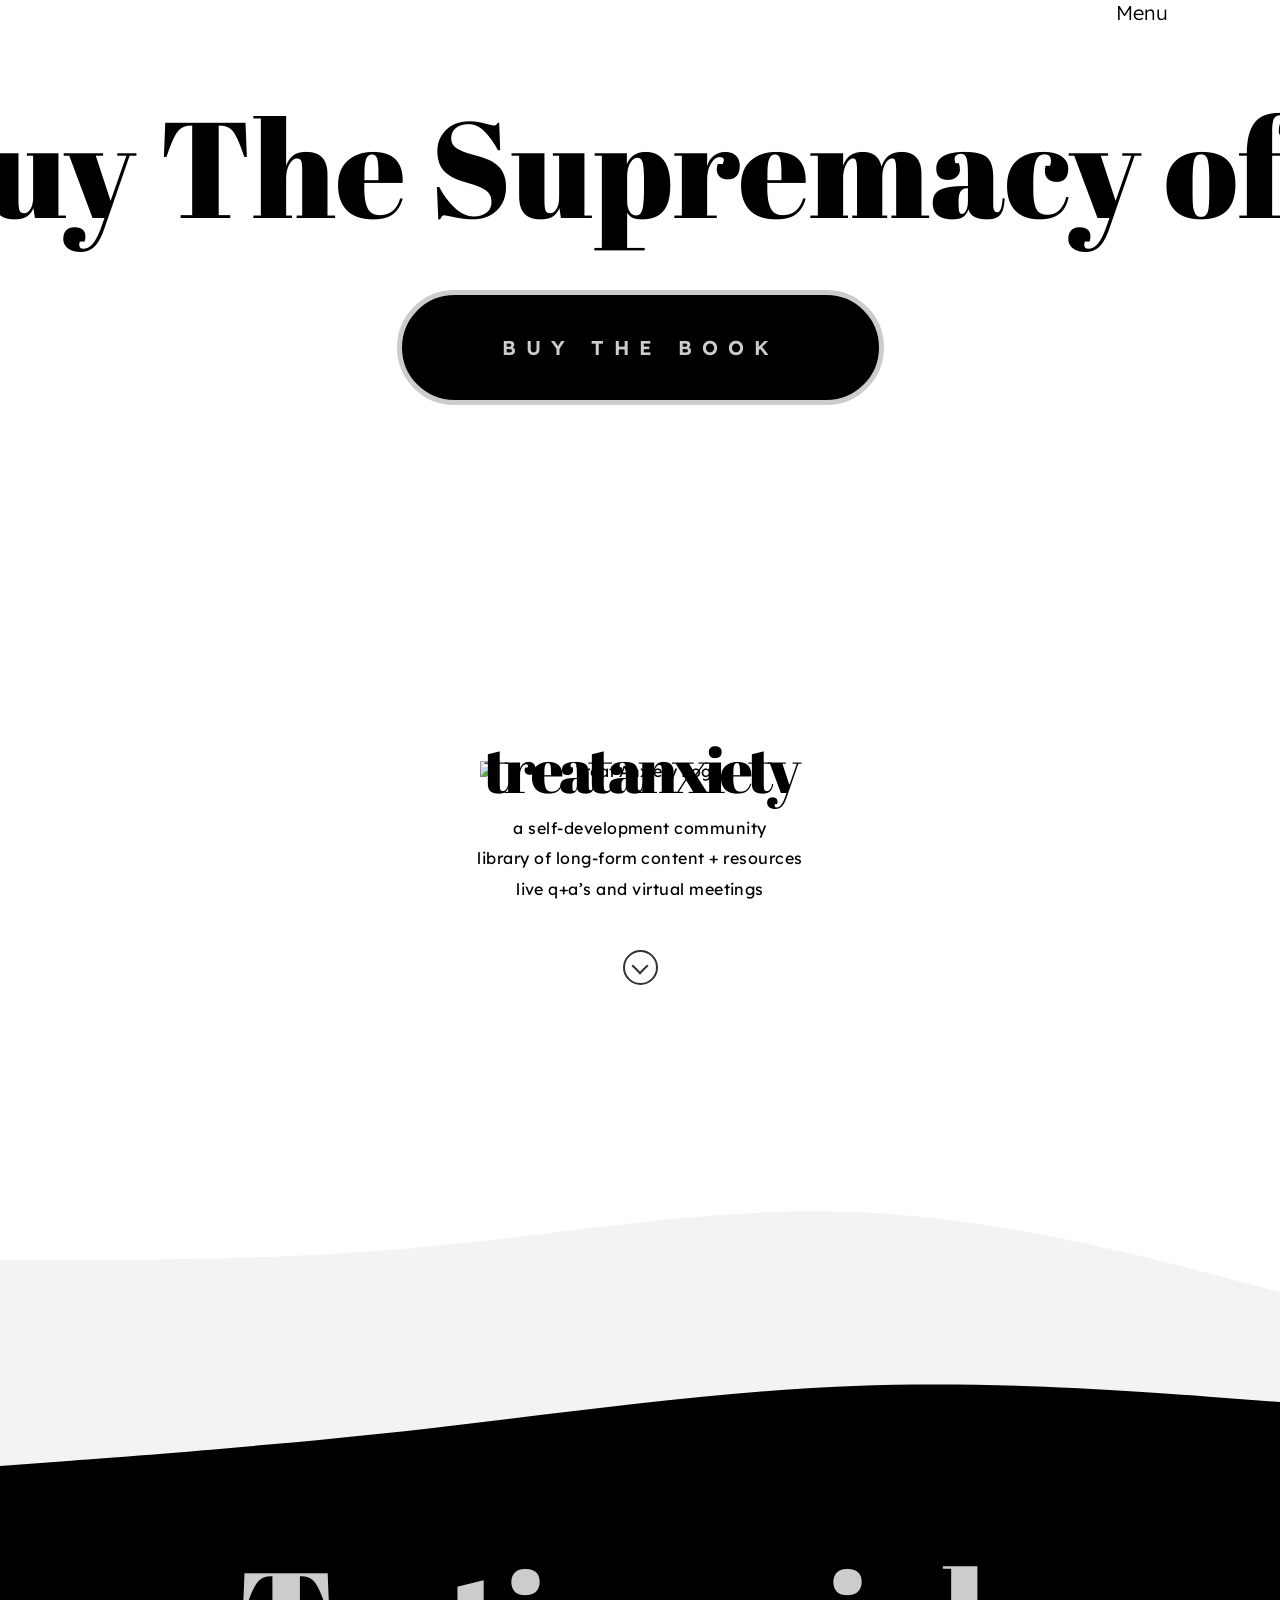
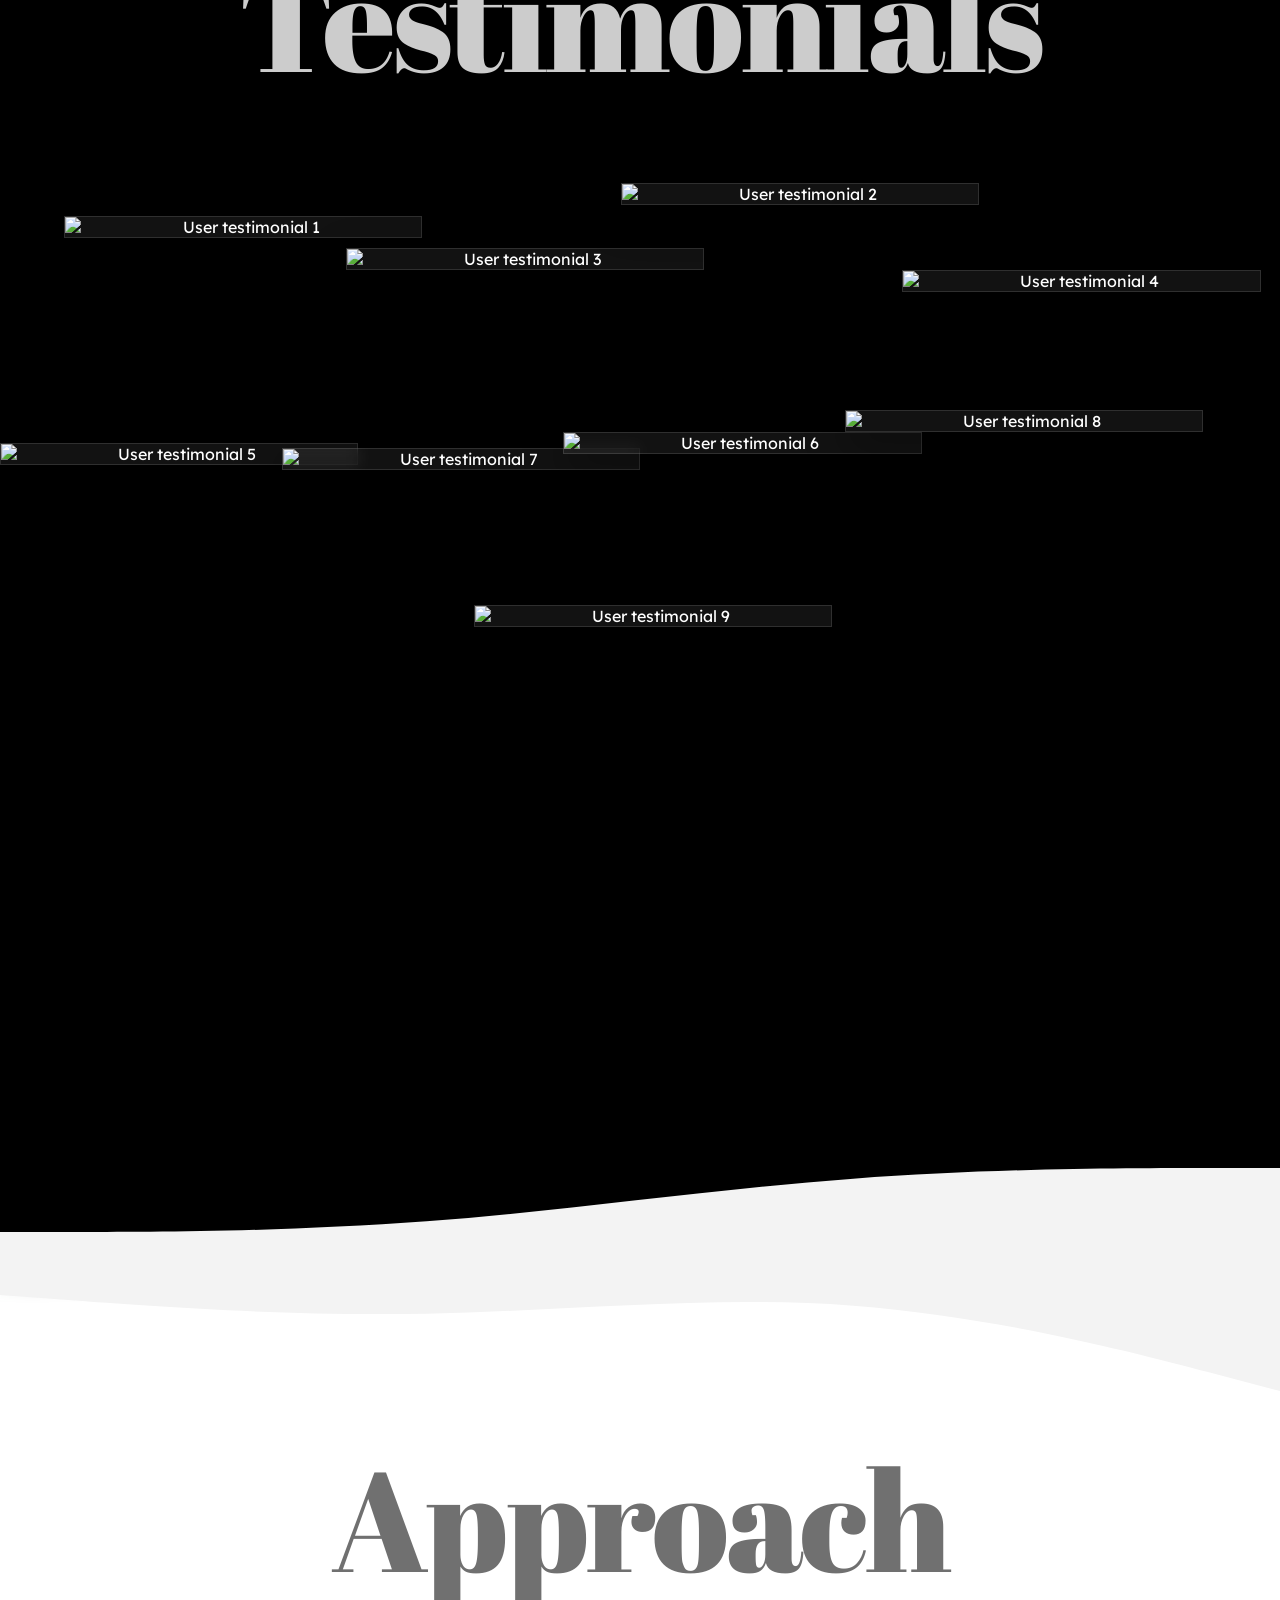
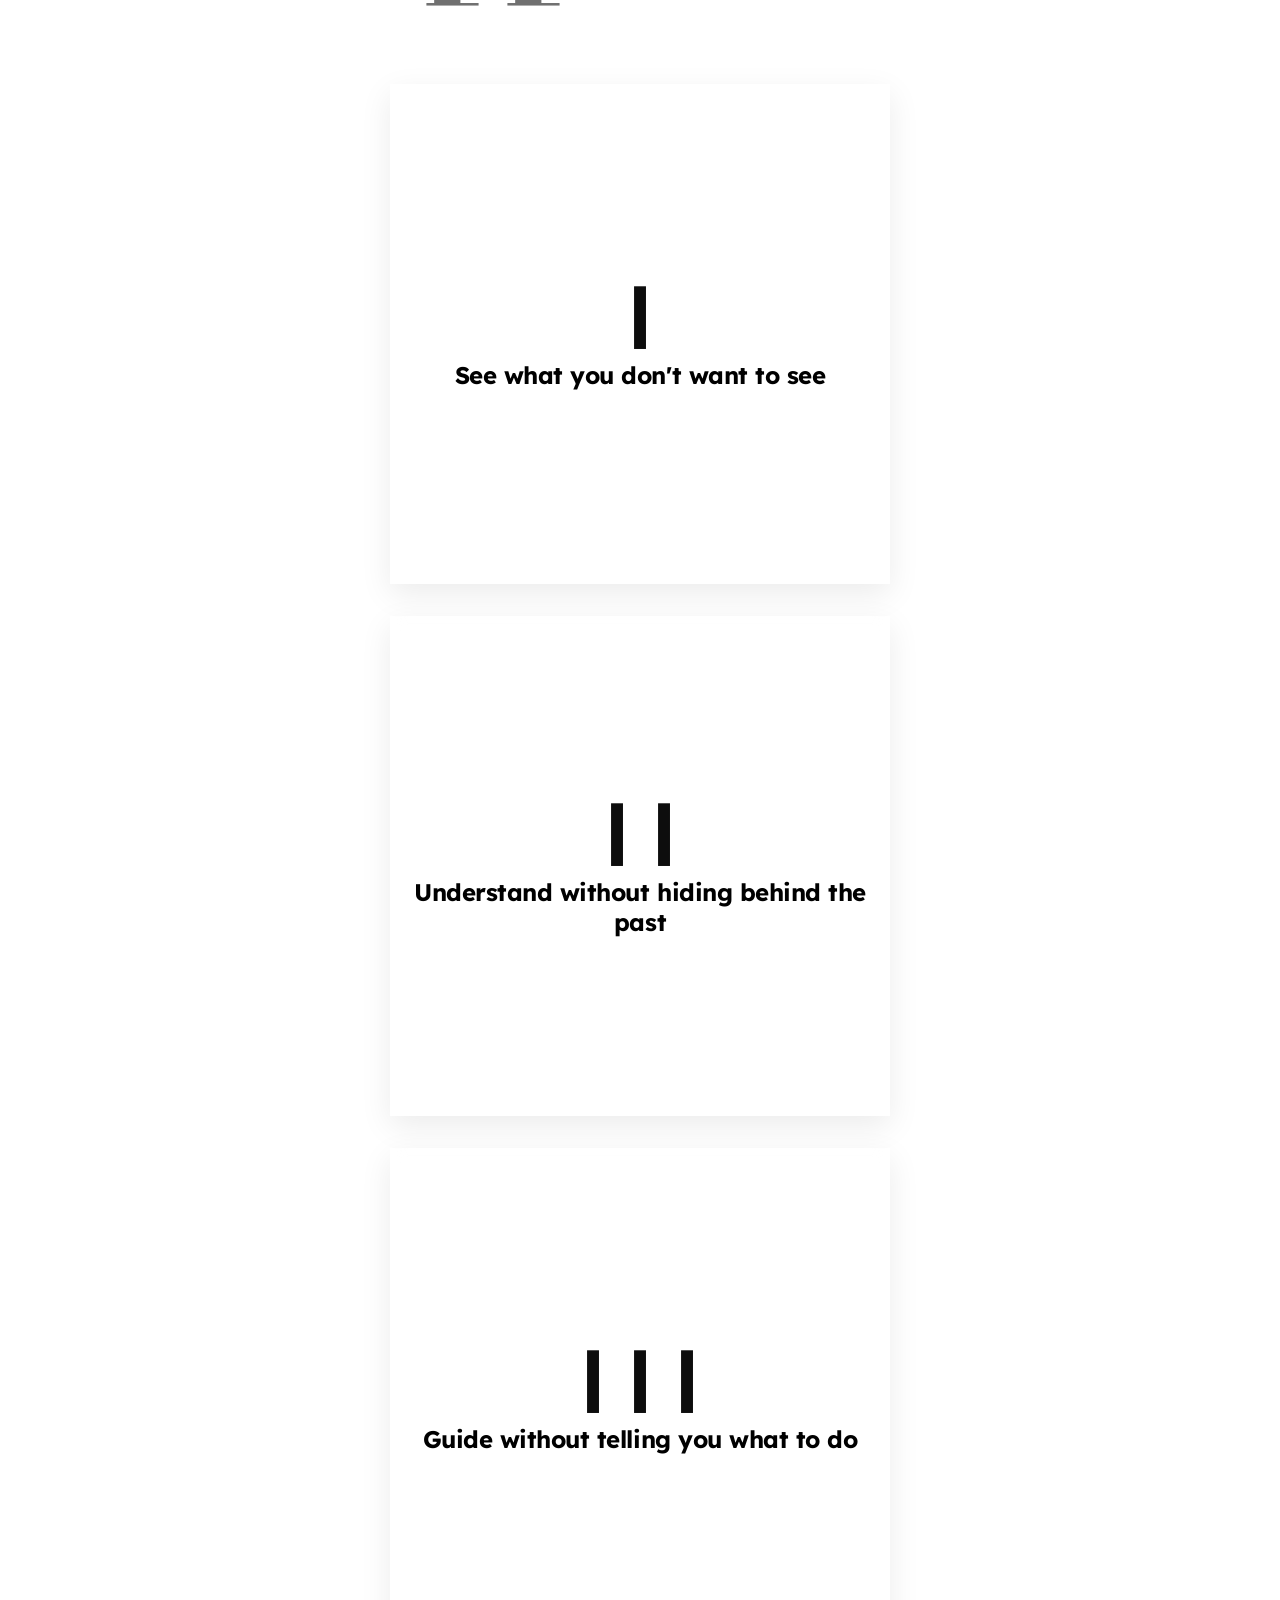
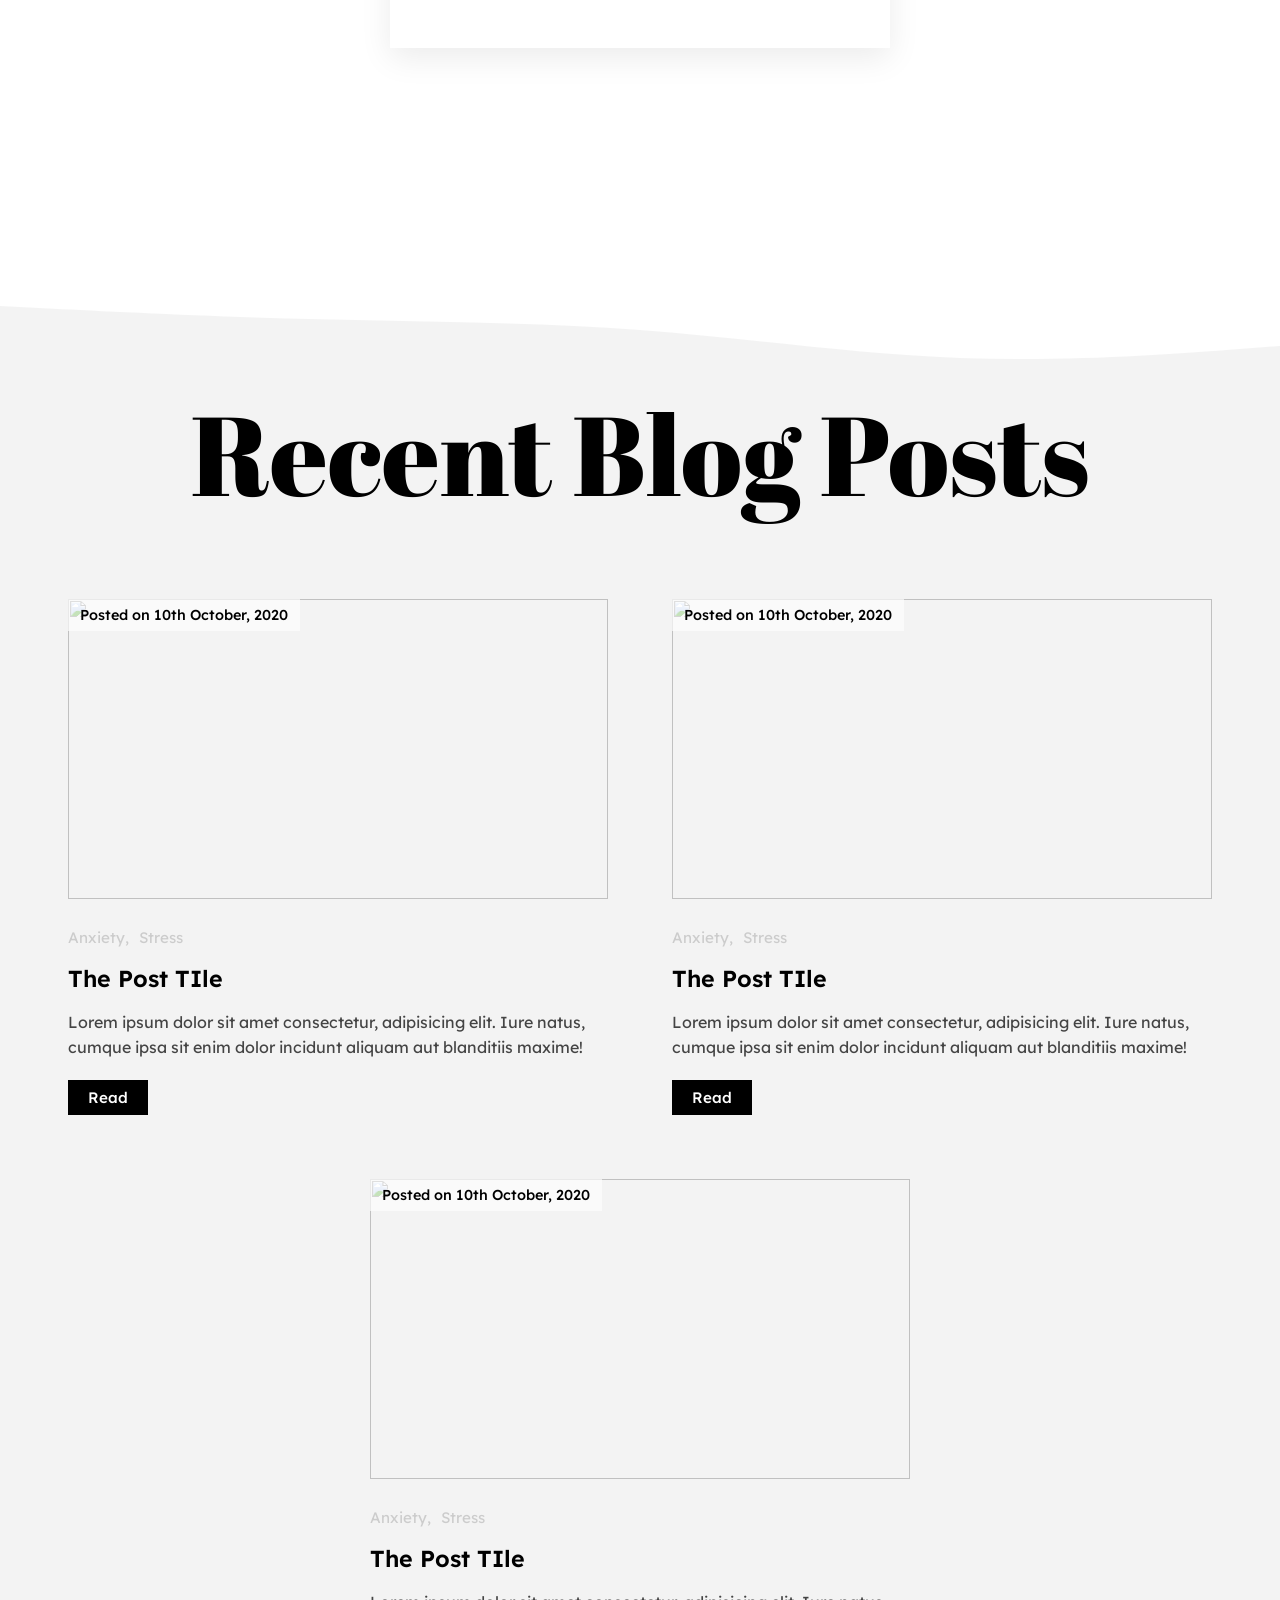
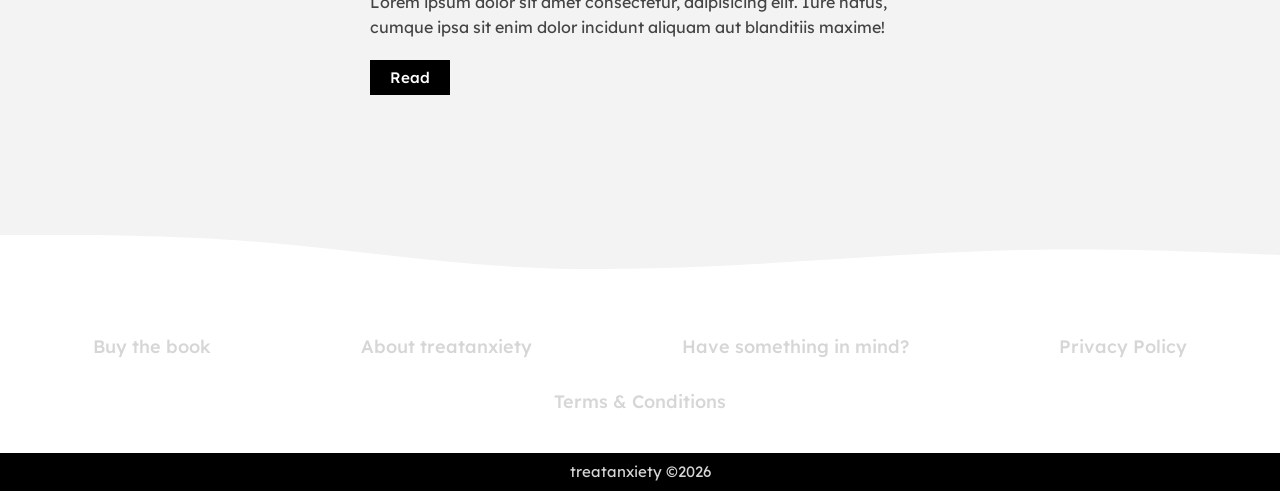
==== index.html @ 7ce5cda8 "Add files via upload" ====
<!DOCTYPE html>
<html lang="en">

<head>
    <meta charset="UTF-8" />
    <meta name="viewport" content="width=device-width, initial-scale=1.0" />
    <title>treatanxiety</title>
    <link rel="preconnect" href="https://fonts.googleapis.com">
    <link rel="preconnect" href="https://fonts.gstatic.com" crossorigin>

    <link
        href="https://fonts.googleapis.com/css2?family=Abril+Fatface&family=Lexend+Deca:wght@100..900&family=Lobster&family=Quicksand:wght@300..700&display=swap"
        rel="stylesheet">
    <link rel="stylesheet" href="style.css">
</head>

<body>
    <!-- Navigation-bar -->
    <div class="top-nav">
        <div class="wrapper">
            <div class="logo-icon">
                <a href="/">
                    <img src="/images/logo/logo-tra.png" alt="">
                </a>
            </div>

            <div class="right-icons">
                <div class="menu-dropdown-wrapper">
                    <a href="#" class="menu-trigger">Menu</a>
                    <div class="dropdown-menu">
                        <ul>
                            <li>
                                <a href="/book.html">Buy the book</a>
                            </li>
                            <li>
                                <a href="#">Read the blogs</a>
                            </li>
                            <li>
                                <a href="/about.html">About treatanxiety</a>
                            </li>
                            <li>
                                <a href="/contact.html">Have something in mind?</a>
                            </li>
                        </ul>
                    </div>
                </div>


                <div class="instagram-icon">
                    <img src="/images/icons/instagram.png" alt="">
                </div>
            </div>

            <div class="mobile-menu-icon">
                <img src="images/icons/menu-icon.png" alt="">
            </div>

            <div class="mobile-menu-container">
                <div class="mobile-menu-levels">

                    <!-- Level 1 – what shows first -->
                    <div class="menu-level level-1">
                        <ul>
                            <li class="has-submenu">
                                <a href="#" class="submenu-trigger">Menu <span class="arrow">›</span></a>
                            </li>
                            <div class="instagram-icon">
                                <img src="images/icons/instagram.png" alt="Instagram">
                            </div>
                        </ul>
                    </div>

                    <!-- Level 2 – only appears after clicking Menu › -->
                    <div class="menu-level level-2">
                        <ul>
                            <li class="back-item">
                                <a href="#" class="back-trigger"><span class="arrow">‹</span> Back</a>
                            </li>
                            <li><a href="/book.html">Buy the book</a></li>
                            <li><a href="#">Read the blogs</a></li>
                            <li><a href="/about.html">About treatanxiety</a></li>
                            <li><a href="/contact.html">Have something in mind?</a></li>
                        </ul>
                    </div>

                </div>
            </div>

            <div class="menu-close-icon">
                <img src="images/icons/close.png" alt="Close">
            </div>

        </div>
    </div>


    <!-- Book selling when released -->

    <main class="hero">
        <video class="hero-background" autoplay muted loop playsinline aria-hidden="true">
            <source src="video/book-sell.mov" type="video/mp4">

        </video>
        <div class="content-wrapper">
            <div class="looping-container">

                <div class="marquee" id="marquee">
                    <div class="marquee-track">
                        Buy The Supremacy of the Self * Buy The Supremacy of the Self *
                    </div>
                </div>
            </div>

            <a href="/book.html" class="enter-btn" id="btn">Buy The Book</a>
        </div>
    </main>

    <!-- Welcome page -->

    <section class="about-section">
        <div class="about-background">

            <video class="about-video-background" autoplay muted loop playsinline aria-hidden="true">
                <source src="video/home-page.mp4" type="video/mp4">
            </video>

            <div class="content-overlay">
                <div class="content-inside">
                    <div class="logo-about-wrapper">
                        <img src="/images/logo/logo-tra.png" alt="Treat Anxiety Logo" class="about-logo">
                    </div>

                    <h2 class="name">treatanxiety</h2>

                    <div class="modalities">
                        <p>a self-development community</p>
                        <p>library of long-form content + resources</p>
                        <p>live q+a’s and virtual meetings</p>

                    </div>

                    <div class="field">
                        <div class="scroll"></div>
                    </div>
                </div>
            </div>
        </div>
        <div class="wave-home">
            <svg xmlns="http://www.w3.org/2000/svg" viewBox="0 0 1440 320" preserveAspectRatio="none">
                <path fill="#f3f3f3" fill-opacity="1"
                    d="M0,192L80,192C160,192,320,192,480,165.3C640,139,800,85,960,96C1120,107,1280,181,1360,218.7L1440,256L1440,320L1360,320C1280,320,1120,320,960,320C800,320,640,320,480,320C320,320,160,320,80,320L0,320Z">
                </path>
            </svg>
        </div>
    </section>

    <!-- Testimonials -->

    <section class="testimonials-section">

        <div class="wave-testimonial">


            <svg xmlns="http://www.w3.org/2000/svg" viewBox="0 0 1440 320" preserveAspectRatio="none">
                <path fill="#f3f3f3" fill-opacity="1"
                    d="M0,288L80,277.3C160,267,320,245,480,213.3C640,181,800,139,960,128C1120,117,1280,139,1360,149.3L1440,160L1440,0L1360,0C1280,0,1120,0,960,0C800,0,640,0,480,0C320,0,160,0,80,0L0,0Z">
                </path>
            </svg>
        </div>
        <div class="testimonials-background">
            <img class="testimonials-bg-image" src="images/img/testimonial.png" alt="Background">

            <div class="testimonials-content">
                <h2>Testimonials</h2>

                <div class="quotes-grid">
                    <div class="quote-card">
                        <img src="images/img/user-testimonials/user1.png" alt="User testimonial 1"
                            class="testimonial-user-img">
                    </div>

                    <div class="quote-card">
                        <img src="images/img/user-testimonials/user2.png" alt="User testimonial 2"
                            class="testimonial-user-img">
                    </div>

                    <div class="quote-card">
                        <img src="images/img/user-testimonials/user3.png" alt="User testimonial 3"
                            class="testimonial-user-img">
                    </div>

                    <div class="quote-card">
                        <img src="images/img/user-testimonials/user4.png" alt="User testimonial 4"
                            class="testimonial-user-img">
                    </div>

                    <div class="quote-card">
                        <img src="images/img/user-testimonials/user5.png" alt="User testimonial 5"
                            class="testimonial-user-img">
                    </div>

                    <div class="quote-card">
                        <img src="images/img/user-testimonials/user6.png" alt="User testimonial 6"
                            class="testimonial-user-img">
                    </div>
                    <div class="quote-card">
                        <img src="images/img/user-testimonials/user7.png" alt="User testimonial 7"
                            class="testimonial-user-img">
                    </div>
                    <div class="quote-card">
                        <img src="images/img/user-testimonials/user8.png" alt="User testimonial 8"
                            class="testimonial-user-img">
                    </div>
                    <div class="quote-card">
                        <img src="images/img/user-testimonials/user9.png" alt="User testimonial 9"
                            class="testimonial-user-img">
                    </div>
                </div>
            </div>
            <div id="imageModal" class="modal">
                <span class="modal-close">×</span>
                <img class="modal-content" id="modalImage">
            </div>
        </div>

        <div class="bottom-wave-testimonial">


            <svg xmlns="http://www.w3.org/2000/svg" viewBox="0 0 1440 320" preserveAspectRatio="none">
                <path fill="#f3f3f3" fill-opacity="1"
                    d="M0,256L80,256C160,256,320,256,480,234.7C640,213,800,171,960,149.3C1120,128,1280,128,1360,128L1440,128L1440,320L1360,320C1280,320,1120,320,960,320C800,320,640,320,480,320C320,320,160,320,80,320L0,320Z">
                </path>
            </svg>

        </div>
    </section>



    <div class="approach-container">
        <img src="images/img/about-background.jpg" alt="Approach section background" class="approach-background-img">
        <div class="wave-approach">
            <svg xmlns="http://www.w3.org/2000/svg" viewBox="0 0 1440 320" preserveAspectRatio="none">
                <path fill="#f3f3f3" fill-opacity="1"
                    d="M0,64L80,74.7C160,85,320,107,480,101.3C640,96,800,64,960,85.3C1120,107,1280,181,1360,218.7L1440,256L1440,0L1360,0C1280,0,1120,0,960,0C800,0,640,0,480,0C320,0,160,0,80,0L0,0Z">
                </path>
            </svg>
        </div>



        <div class="approach-inside">
            <h2>Approach</h2>
            <div class="approach-services-grid">

                <div class="approach-service-card">
                    <div class="approach-header">
                        <div class="approach-number">|</div>


                        <div class="approach-title">See what you don't want to see</div>
                    </div>
                    <div class="approach-content">

                        <div class="approach-description">
                            This work starts with observation, not comfort.
                            <br>
                            <br>
                            We often look for answers outside ourselves because it feels safer. If a problem lives
                            in someone else, there is nothing to change inside. That keeps patterns alive.
                            <br>
                            <br>
                            Here, behavior is described honestly. Reactions. Silence. Blame. Withdrawal. Emotional loops
                            that repeat without people noticing them. Not to judge. Not to expose people. But to help
                            them recognize their own patterns without hiding behind excuses.
                            <br>
                            <br>
                            Honestly, any feelings are valid. But valid does not always mean complete or accurate.
                            <br>
                            <br>
                            The goal is simple: shift perspective enough so someone can finally see themselves clearly —
                            even if that feels uncomfortable at first. Because change cannot begin until self-awareness
                            exists.
                        </div>
                    </div>
                    <div class="approach-overlay"></div>
                </div>
                <div class="approach-service-card">
                    <div class="approach-header">
                        <div class="approach-number">| |</div>
                        <div class="approach-title">Understand without hiding behind the past</div>
                    </div>
                    <div class="approach-content">

                        <div class="approach-description">
                            Past experiences and pain matter. But they are not the only explanation for how someone
                            lives today. Endless analysis without responsibility turns understanding into stagnation.
                            <br><br>
                            The focus here is perspective and internal permission — what someone chooses to believe,
                            repeat, and avoid. Psychology is a reference point, but real human observation stays at the
                            center.
                            <br><br>
                            People are often wounded and unaware of how those wounds shape reactions. That can lead to
                            blame, defensiveness, and frustration directed outward. Understanding patterns reduces shame
                            — but it also removes the comfort of avoiding responsibility.
                            <br><br>
                            So the question is not only “What happened?”.
                            The real question is “What is being done with it now?”.
                        </div>
                    </div>
                    <div class="approach-overlay"></div>
                </div>
                <div class="approach-service-card">
                    <div class="approach-header">
                        <div class="approach-number">| | |</div>
                        <div class="approach-title">Guide without telling you what to do</div>
                    </div>
                    <div class="approach-content">

                        <div class="approach-description">
                            No direct advice. No forced solutions. No pretending every feeling is the full truth.
                            <br><br>
                            Reflection happens through observation, honest mirrors, and gentle challenges to limited
                            perspectives. Emotions are acknowledged first. Then clarity follows. Sometimes it relieves.
                            Sometimes it confronts. Both support growth.
                            <br><br>
                            The goal is not dependence or constant reassurance. The goal is to help people slow down,
                            question automatic reactions, and reconnect with the part that shapes their decisions and
                            direction.
                            <br><br>
                            Trust is not demanded. Agreement is not expected.
                            But honesty is required — from both the content and the people engaging with it.
                            <br><br>
                            Real change begins when attention shifts inward instead of staying focused only on others.

                        </div>
                    </div>
                    <div class="approach-overlay"></div>
                </div>

            </div>
        </div>
        <div class="bottom-wave-approach">
            <svg xmlns="http://www.w3.org/2000/svg" viewBox="0 0 1440 320" preserveAspectRatio="none">
                <path fill="#fff" fill-opacity="1"
                    d="M0,160L60,165.3C120,171,240,181,360,176C480,171,600,149,720,149.3C840,149,960,171,1080,154.7C1200,139,1320,85,1380,58.7L1440,32L1440,320L1380,320C1320,320,1200,320,1080,320C960,320,840,320,720,320C600,320,480,320,360,320C240,320,120,320,60,320L0,320Z">
                </path>
            </svg>
        </div>
    </div>




    <!-- Blog section -->

    <div class="blog-section">
        <div class="wave-blog">
            <svg xmlns="http://www.w3.org/2000/svg" viewBox="0 0 1440 320" preserveAspectRatio="none">
                <path fill="#fff" fill-opacity="1"
                    d="M0,32L60,42.7C120,53,240,75,360,85.3C480,96,600,96,720,128C840,160,960,224,1080,240C1200,256,1320,224,1380,208L1440,192L1440,0L1380,0C1320,0,1200,0,1080,0C960,0,840,0,720,0C600,0,480,0,360,0C240,0,120,0,60,0L0,0Z">
                </path>
            </svg>



        </div>
        <div class="blog-container">
            <h2>Recent Blog Posts</h2>

            <div class="blog-posts">
                <div class="blog-post">
                    <div class="blog-thumbnail">
                        <div class="blog-meta">Posted on 10th October, 2020</div>

                        <img src="images/img/about-background.jpg" alt="">
                    </div>

                    <div class="post-labels">
                        <a href="#"> Anxiety, </a>
                        <a href="#"> Stress</a>
                    </div>

                    <h3 class="title">The Post TIle</h3>
                    <p class="blog-content">
                        Lorem ipsum dolor sit amet consectetur, adipisicing elit. Iure natus, cumque ipsa sit enim dolor
                        incidunt aliquam aut blanditiis maxime!
                    </p>
                    <div class="blog-read-blog">
                        <a href="#" class="read-more">Read</a>
                    </div>
                </div>
                <div class="blog-post">
                    <div class="blog-thumbnail">
                        <div class="blog-meta">Posted on 10th October, 2020</div>

                        <img src="images/img/about.jpg" alt="">
                    </div>

                    <div class="post-labels">
                        <a href="#"> Anxiety, </a>
                        <a href="#"> Stress</a>
                    </div>

                    <h3 class="title">The Post TIle</h3>
                    <p class="blog-content">
                        Lorem ipsum dolor sit amet consectetur, adipisicing elit. Iure natus, cumque ipsa sit enim dolor
                        incidunt aliquam aut blanditiis maxime!
                    </p>
                    <div class="blog-read-blog">
                        <a href="#" class="read-more">Read</a>
                    </div>
                </div>
                <div class="blog-post">
                    <div class="blog-thumbnail">
                        <div class="blog-meta">Posted on 10th October, 2020</div>

                        <img src="images/img/testimonials-image.png" alt="">
                    </div>

                    <div class="post-labels">
                        <a href="#"> Anxiety, </a>
                        <a href="#"> Stress</a>
                    </div>

                    <h3 class="title">The Post TIle</h3>
                    <p class="blog-content">
                        Lorem ipsum dolor sit amet consectetur, adipisicing elit. Iure natus, cumque ipsa sit enim dolor
                        incidunt aliquam aut blanditiis maxime!
                    <div class="blog-read-blog">
                        <a href="#" class="read-more">Read</a>
                    </div>
                </div>
            </div>
        </div>
        <div class="bottom-wave-blog">
            <svg xmlns="http://www.w3.org/2000/svg" viewBox="0 0 1440 320" preserveAspectRatio="none">
                <path fill="#f3f3f3" fill-opacity="1"
                    d="M0,160L60,176C120,192,240,224,360,234.7C480,245,600,235,720,234.7C840,235,960,245,1080,256C1200,267,1320,277,1380,282.7L1440,288L1440,320L1380,320C1320,320,1200,320,1080,320C960,320,840,320,720,320C600,320,480,320,360,320C240,320,120,320,60,320L0,320Z">
                </path>
            </svg>
        </div>


    </div>


    <!-- Faq -->

    <footer>
        <div class="wave-footer">
            <svg xmlns="http://www.w3.org/2000/svg" viewBox="0 0 1440 320" preserveAspectRatio="none">
                <path fill="#f3f3f3" fill-opacity="1"
                    d="M0,64L48,64C96,64,192,64,288,85.3C384,107,480,149,576,165.3C672,181,768,171,864,154.7C960,139,1056,117,1152,112C1248,107,1344,117,1392,122.7L1440,128L1440,0L1392,0C1344,0,1248,0,1152,0C1056,0,960,0,864,0C768,0,672,0,576,0C480,0,384,0,288,0C192,0,96,0,48,0L0,0Z">
                </path>
            </svg>
        </div>

        <div class="wrapper-footer">
            <div class="footer-container">
                <div class="links">
                    <a href="/book.html">Buy the book</a>
                    <a href="/about.html">About treatanxiety</a>
                    <a href="/contact.html">Have something in mind?</a>
                    <a href="/privacy.html">Privacy Policy</a>
                    <a href="/terms.html">Terms & Conditions</a>
                </div>


                <div class="copy-write-bottom">
                    <p>treatanxiety &copy;2026</p>
                    <div class="footer-logo">
                        <img src="/images/logo/logo-tra.png" alt="">
                    </div>
                </div>
            </div>
        </div>
    </footer>

    <script src="marquee.js"></script>


</body>

</html>
---- style.css ----
* {
    margin: 0;
    padding: 0;
    box-sizing: border-box;
}

body {
    color: #fff;
    min-height: 100vh;
    font-family: "Lexend Deca", sans-serif;
}

html.no-scroll,
body.no-scroll {
    overflow: hidden;
    height: 100%;
}


.top-nav {
    position: fixed;
    left: 0;
    right: 0;
    padding: 4px 0;
    padding: 0 30px 0 30px;
    height: 90px;
    z-index: 200;
}

.top-nav .wrapper {
    display: flex;
    width: 100%;
    margin: 0 auto;
    justify-content: space-between;
    align-items: center;

}

.menu-dropdown-wrapper {
    position: relative;
    margin-right: 32px;
}

.menu-trigger {
    font-size: 20px;
    color: #000000;
    font-weight: 300;
    text-decoration: none;
    cursor: pointer;
    transition: opacity 0.2s;
    display: inline-block;
}

.dropdown-menu {
    display: none;
    position: absolute;
    top: 85%;
    right: -20px;
    background-color: #ACABAB;
    min-width: 300px;
    padding: 25px 0;
    z-index: 999;
    visibility: hidden;
    opacity: 0;
    pointer-events: none;
    transform: translateY(-6px);
    margin-top: 5px;
    font-family: "Quicksand", sans-serif;
    font-weight: 600;
}

.menu-dropdown-wrapper:hover .dropdown-menu {
    display: block;
    visibility: visible;
    opacity: 1;
    pointer-events: auto;
    transform: translateY(0);
}

.dropdown-menu ul {
    display: flex;
    flex-direction: column;
    justify-content: center;
    align-items: flex-end;
    list-style: none;
    margin: 0;
    padding: 0;
}

.dropdown-menu li {
    list-style: none;
    margin: 5px;
}

.dropdown-menu a {
    display: block;
    color: #222;
    margin-right: 20px;
    text-decoration: none;
    font-size: 20px;
    transition: background-color 0.2s;
}


.logo-icon img {
    width: 100px;
}

.top-nav .search-icon {
    cursor: pointer;
}

.top-nav .right-icons {
    display: flex;
    align-items: center;
    justify-content: space-between;
    margin-right: 50px;
}

.top-nav .right-icons .search-icon {
    margin-right: 20px;
}


.top-nav .right-icons {
    position: relative;
}

.top-nav .search-container {
    position: absolute;
    right: 0;
    opacity: 0;
    pointer-events: none;
    transition: 400ms;
}

.top-nav .search-container input[type="text"] {
    padding: 8px 24px;
    border: 0;
}

.top-nav .search-container input[type="submit"] {
    padding: 8px 24px;
    border: 0;
}

.top-nav .search-container.active {
    position: absolute;
    opacity: 1;
    pointer-events: auto;
}

.instagram-icon {
    filter: brightness(0) invert(0);
}

/* Hidden Items */

.mobile-menu-icon,
.mobile-menu-container,
.menu-close-icon {
    display: none;
}


@media (max-width: 1000px) {


    .right-icons .instagram-icon {
        display: none;
    }

    .wrapper {
        width: 100%;
        padding: 0 16px;
    }

    .top-nav .mobile-menu-icon {
        display: block;
        cursor: pointer;
        filter: brightness(0) invert(0);
    }

    .top-nav .menu-dropdown-wrapper {
        display: none;
    }

    .mobile-menu-container {
        position: fixed;
        inset: 0;
        z-index: 200;
        background-color: #fff;
        opacity: 0;
        pointer-events: none;
        transition: opacity 0.4s ease;
        top: -100%;
        display: flex;
        overflow: hidden;
    }

    .mobile-menu-container.active {
        opacity: 1;
        pointer-events: auto;
        top: 0;
        overflow: hidden;
    }

    .mobile-menu-levels {
        display: flex;
        width: 200%;
        height: 100%;
        transition-delay: .2s;
        transition: all .4s ease-in-out;

    }

    .menu-level {
        display: flex;
        justify-content: center;
        align-items: center;
        flex: 0 0 100%;
        width: 100%;
        height: 100%;
        padding: 70px 20px 40px;
        box-sizing: border-box;
    }

    .menu-level ul {
        list-style: none;
        margin: 0;
        padding: 0;
        text-align: center;
    }

    .menu-level li {
        margin: 30px 0;
    }

    .menu-level a {
        color: #ccc;
        font-size: 35px;
        text-decoration: none;
        display: block;
    }

    /* Level 1 styling */
    .submenu-trigger {
        font-size: 28px;
        font-weight: 400;
    }

    .has-submenu .arrow {
        font-size: 60px;
        margin-left: 10px;


    }

    /* Level 2 styling */
    .back-item a {
        font-size: 35px;
        display: inline-flex;
        align-items: center;
        color: #ccc;
        margin-bottom: 0px;
    }

    .back-item .arrow {
        margin-right: 14px;
        margin-left: 0;
        font-size: 60px;
        margin-bottom: 10px;
    }

    /* Search */
    /* .search-item {
        margin: 50px 0 70px;
    }

    .top-nav .search-container {
        position: absolute;
        opacity: 1;
        pointer-events: auto;
        width: 90%;
        max-width: 100%;
    }

    .blog-search {
        display: flex;
        background-color: red;

    }

    .blog-search input[type="text"] {
        flex: 1;
        font-size: 20px;
        border: 1px solid #ccc;
        border-right: none;
        border-radius: 6px 0 0 6px;
    }

    .blog-search input[type="submit"] {
        padding: 14px 26px;
        font-size: 17px;
        background: #222;
        color: #fff;
        border: none;
        border-radius: 0 6px 6px 0;
        cursor: pointer;
    } */

    /* Instagram icon centered */
    .instagram-icon {
        text-align: center;
        filter: brightness(0) invert(0);
    }

    .mobile-menu-container.active.show-submenu .mobile-menu-levels {
        transform: translateX(-100%);
    }

    .top-nav .menu-close-icon {
        display: none;
        position: fixed;
        top: 15px;
        right: 40px;
        z-index: 300;
        width: 50px;
        height: 50px;
        align-items: center;
        justify-content: center;
        filter: brightness(0) invert(0);

        cursor: pointer;
    }

    .mobile-menu-container.active+.menu-close-icon {
        display: flex;
    }

}

/* Top selling section */

.hero {
    position: relative;
    overflow: hidden;
    min-height: 47vh;
    display: flex;
    align-items: center;
    justify-content: center;
    text-align: center;
    border-bottom: 1px solid #fff;
}

.hero::after {
    content: '';
    position: absolute;
    inset: 0;
    background: rgba(255, 255, 255, .6);
    z-index: 1;
    pointer-events: none;
}



.hero-background {
    position: absolute;
    inset: 0;
    width: 100%;
    height: 100%;
    object-fit: cover;
    object-position: center;
    z-index: 1;
    pointer-events: none;
    filter: grayscale(100%) brightness(100%);

}


video.hero-background {
    transform: translateZ(0);
    will-change: transform;

}


.content-wrapper {
    position: relative;
    z-index: 2;
    max-width: 100%;
}

.content-wrapper {
    position: relative;
    z-index: 2;
    max-width: 100%;
}


.looping-container {
    display: flex;
    flex-direction: column;
    align-items: center;
    width: 100%;
    margin: 2rem 0;
}

.headline {
    font-size: clamp(4.8rem, 11vw, 5rem);
    font-weight: 900;
    text-transform: uppercase;
    color: #000;
    white-space: nowrap;
}

.marquee {
    width: 100%;
    overflow: hidden;
    margin-top: 1.5rem;
}

.marquee-track {
    display: inline-flex;
    white-space: nowrap;
    font-size: clamp(4.8rem, 11vw, 8.5rem);
    font-weight: 400;
    font-family: "Abril Fatface", serif;
    color: #000;

}

.enter-btn {
    display: inline-block;
    padding: 40px 100px;
    font-size: 1.25rem;
    font-weight: 600;
    letter-spacing: 0.1em;
    color: #ccc;
    background: #000;
    border-radius: 999px;
    text-decoration: none;
    transition: all 0.3s ease;
    letter-spacing: 10px;
    text-transform: uppercase;
    border: 5px solid #ccc;
}

.enter-btn:hover {
    transform: translateY(-1px);
    box-shadow: 0 12px 40px rgba(255, 255, 255, 0.2);
    opacity: .7;
    border: 5px solid #fff;
    color: #fff;
}

@media (max-width: 768px) {

    .hero {
        min-height: 45vh;
        height: 45vh;
    }

    .enter-btn {
        padding: 16px 48px;
        font-size: 1.1rem;
    }

    .marquee-track {
        font-size: clamp(4rem, 10vw, 10rem);
    }
}

/* Home */

.about-section {
    position: relative;
    background: #fff;
    min-height: 100vh;
    display: flex;
    align-items: center;
    justify-content: center;
    overflow: hidden;
}

.about-background {
    position: relative;
    width: 100%;
    height: 100vh;
    max-height: 1200px;
    margin: 0 auto;
    overflow: hidden;
}

.about-video-background {
    position: absolute;
    inset: 0;
    width: 100%;
    height: 100%;
    object-fit: cover;
    z-index: 1;
    opacity: 1;
    will-change: transform;
    filter: grayscale(100%) brightness(100%);
}

.about-background::after {
    content: '';
    position: absolute;
    inset: 0;
    background: rgba(255, 255, 255, .6);
    pointer-events: none;
    z-index: 1;
}

.content-overlay {
    display: flex;
    position: absolute;
    inset: 0;
    z-index: 2;
    flex-direction: column;
    align-items: center;
    justify-content: center;
    text-align: center;
    color: #000000;
}

.content-inside {
    /* background: rgba(255, 255, 255, .5); */
    padding: 50px;

}

.name {
    font-size: clamp(.5rem, 12vw, 4rem);
    font-family: "Abril Fatface", sans-serif;
    font-weight: 400;
    letter-spacing: -5px;
    line-height: 0.88;
    margin: 20px;
}

.logo-about-wrapper {
    display: flex;
    justify-content: center;
    align-items: center;
    width: 100%;
    margin-bottom: -60px;
}

.about-logo {
    max-width: 100%;
    width: clamp(90px, 25vw, 350px);
    object-fit: contain;
    opacity: 1;
}


.modalities {
    list-style: none;
    padding: 0;
    display: flex;
    flex-direction: column;
    align-items: center;
    gap: .5rem;
    margin-bottom: 50px;
}

.modalities p {
    font-size: clamp(.8rem, 4.5vw, 1rem);
    letter-spacing: 0.03em;
    line-height: 1.4;
    color: #000;
}


.work-btn {
    display: inline-block;
    padding: 18px 80px;
    font-size: 1.4rem;
    font-weight: 600;
    letter-spacing: 0.12em;
    color: #000;
    background: #ffffff;
    border-radius: 999px;
    text-decoration: none;
    text-transform: uppercase;
    transition: all 0.3s ease;
    margin-top: 5rem;
}

.work-btn:hover {
    transform: translateY(-5px);
    box-shadow: 0 15px 50px rgba(0, 0, 0, 0.25);
}

.field {
    display: flex;
    align-items: center;
    justify-content: center;
}


.scroll {
    width: 35px;
    height: 35px;
    border: 2px solid #333;
    border-radius: 50%;
    position: relative;
    animation: down 1.5s infinite;
    -webkit-animation: down 1.5s infinite;

    &::before {
        content: '';
        position: absolute;
        top: 8px;
        left: 9.5px;
        width: 10px;
        height: 10px;
        border-left: 2px solid #333;
        border-bottom: 2px solid #333;
        transform: rotate(-45deg);
    }
}

@keyframes down {
    0% {
        transform: translate(0);
    }

    20% {
        transform: translateY(15px);
    }

    40% {
        transform: translate(0);
    }
}

@-webkit-keyframes down {
    0% {
        transform: translate(0);
    }

    20% {
        transform: translateY(15px);
    }

    40% {
        transform: translate(0);
    }
}

@media (max-width: 768px) {

    .about-background {
        width: 100vw;
        height: 100vh;
    }

    .content-overlay {
        padding: 2rem 1.5rem;
        gap: 1.5rem;
    }

    .name {
        font-size: clamp(4rem, 14vw, 8rem);
    }

    .tagline {
        font-size: clamp(1.4rem, 6vw, 2rem);
    }

    .modalities li {
        font-size: clamp(1.3rem, 5vw, 1.9rem);
    }

    .work-btn {
        padding: 16px 60px;
        font-size: 1.2rem;
    }
}

@media (max-width: 480px) {
    .about-section .name {
        font-size: 3.5rem;
    }

    .about-section .logo-about-wrapper img {
        margin-bottom: 20px;

    }

    .about-section .modalities p {
        font-size: .8rem;
    }
}


/* Waves */



.wave-home,
.bottom-wave-testimonial {
    position: absolute;
    bottom: -1px;
    left: 0;
    width: 100%;
    height: 160px;
    z-index: 3;
    pointer-events: none;
}

.wave-testimonial {
    position: absolute;
    left: 0;
    top: -1px;
    width: 100%;
    height: 160px;
    z-index: 3;
    pointer-events: none;
}

.wave-approach {
    position: relative;
    bottom: 0;
    top: 0;
    width: 100%;
    height: 160px;
    z-index: 3;
    pointer-events: none;
}

.wave-blog {
    position: relative;
    bottom: 0;
    width: 100%;
    height: 80px;
    z-index: 3;
    pointer-events: none;
}

.bottom-wave-approach,
.bottom-wave-blog {
    position: relative;
    bottom: -5px;
    width: 100%;
    z-index: 3;
    pointer-events: none;
}


.bottom-wave-approach {
    height: 150px;
}

.bottom-wave-blog {
    height: 100px;
    margin-top: 150px;
}



.wave-footer {
    position: relative;
    bottom: 0;
    width: 100%;
    height: 100px;
    z-index: 3;
    pointer-events: none;


}

.wave-home svg,
.wave-testimonial svg,
.bottom-wave-testimonial svg,
.wave-approach svg,
.bottom-wave-approach svg,
.wave-blog svg,
.bottom-wave-blog svg,
.wave-footer svg {

    width: 100%;
    height: 100%;
    display: block;
}

@media (max-width: 900px) {
    .bottom-wave-blog {
        margin-top: 0px;
    }

}


@media (max-width: 480px) {
    .bottom-wave-blog {
        height: 50px;
        margin-top: 0px;
    }

   
}




/* Testimonials */

.testimonials-section {
    position: relative;
    background-color: #000;
    min-height: 100vh;
}

.testimonials-background {
    position: relative;
    width: 100%;
    margin: 0 auto;
}

.testimonials-bg-image {
    position: absolute;
    inset: 0;
    width: 100%;
    height: 100%;
    object-fit: cover;
    object-position: center;
    z-index: 1;
    filter: brightness(90%);
}

.testimonials-background::after {
    content: '';
    position: absolute;
    inset: 0;
    background: rgba(0, 0, 0, .2);
    pointer-events: none;
    z-index: 1;
    backdrop-filter: blur(10px);

}

.testimonials-content {
    position: relative;
    z-index: 3;
    text-align: center;
    width: 100%;
    box-sizing: border-box;
}

.testimonials-content h2 {
    font-family: "Abril Fatface", Georgia, serif;
    font-weight: 400;
    font-size: clamp(3rem, 11vw, 10rem);
    margin: 0 0 .5em;
    padding-top: 200px;
    color: #ccc;
    letter-spacing: -0.02em;



}

.quotes-grid {
    position: relative;
    max-width: 1600px;
    margin: 0 auto;
    min-height: 120vh;
    padding: 60px 20px;
    overflow: visible;
    margin-top: 50px;
}


.quote-card {
    position: absolute;
    width: clamp(220px, 28vw, 380px);
    aspect-ratio: auto;
    padding: 0px;
    background: rgba(255, 255, 255, 0.07);
    backdrop-filter: blur(8px);
    -webkit-backdrop-filter: blur(8px);
    border: 1px solid rgba(255, 255, 255, 0.12);
    border-radius: 0px;
    box-shadow: 0 12px 40px rgba(0, 0, 0, 0.45);
    transition: all 0.35s ease;
    transform-origin: center center;
}

.testimonial-user-img {
    width: 100%;
    height: 100%;
    object-fit: contain;
    display: block;
}

.quote-card:nth-child(1) {
    top: 3%;
    left: 5%;
    transform: rotate(0deg);
    z-index: 1;
}

.quote-card:nth-child(2) {
    top: 0%;
    left: 48.5%;
    transform: rotate(0deg);
    z-index: 4;
}

.quote-card:nth-child(3) {
    top: 6%;
    left: 27%;
    transform: rotate(0deg);
    z-index: 2;
}

.quote-card:nth-child(4) {
    top: 8%;
    left: 70.5%;
    transform: rotate(0deg);
    z-index: 4;
}

.quote-card:nth-child(5) {
    top: 24%;
    left: 0%;
    transform: rotate(0deg);
    z-index: 3;
}

.quote-card:nth-child(6) {
    top: 23%;
    left: 44%;
    transform: rotate(0deg);
    z-index: 6;
}

.quote-card:nth-child(7) {
    top: 24.5%;
    left: 22%;
    transform: rotate(0deg);
    z-index: 4;
}

.quote-card:nth-child(8) {
    top: 21%;
    left: 66%;
    transform: rotate(0deg);
    z-index: 7;
}

.quote-card:nth-child(9) {
    top: 39%;
    left: 37%;
    transform: rotate(0deg);
    z-index: 10;
}

.quote-card:hover {
    transform: rotate(0deg) scale(1.12) translateY(-20px) !important;
    z-index: 10 !important;
    box-shadow: 0 24px 60px rgba(0, 0, 0, 0.6);
}

@media (max-width: 900px) {
    .quote-card {
        width: clamp(180px, 42vw, 320px);
    }

    .quote-card:nth-child(1) {
        top: 0%;
        left: 10%;
        transform: rotate(0deg);
    }

    .quote-card:nth-child(2) {
        top: 6%;
        left: 49%;
        transform: rotate(0deg);
    }

    .quote-card:nth-child(3) {
        top: 18%;
        left: 9%;
        transform: rotate(0deg);
    }

    .quote-card:nth-child(4) {
        top: 26%;
        left: 47%;
        transform: rotate(0deg);
    }

    .quote-card:nth-child(5) {
        top: 35%;
        left: 11%;
        transform: rotate(0deg);
    }

    .quote-card:nth-child(6) {
        top: 38%;
        left: 50%;
        transform: rotate(0deg);
    }

    .quote-card:nth-child(7) {
        top: 45%;
        left: 9.5%;
        transform: rotate(0deg);
    }

    .quote-card:nth-child(8) {
        top: 52%;
        left: 45%;
        transform: rotate(0deg);
    }

    .quote-card:nth-child(9) {
        top: 61.7%;
        left: 27%;
        transform: rotate(0deg);
    }
}



@media (max-width: 480px) {
    .quote-card {
        width: clamp(180px, 42vw, 320px);
    }

    .quote-card:nth-child(1) {
        top: 2%;
        left: 10%;
        transform: rotate(0deg);
    }

    .quote-card:nth-child(2) {
        top: 4%;
        left: 49%;
        transform: rotate(0deg);
    }

    .quote-card:nth-child(3) {
        top: 16%;
        left: 9%;
        transform: rotate(0deg);
    }

    .quote-card:nth-child(4) {
        top: 20%;
        left: 47%;
        transform: rotate(0deg);
    }

    .quote-card:nth-child(5) {
        top: 28%;
        left: 11%;
        transform: rotate(0deg);
    }

    .quote-card:nth-child(6) {
        top: 28.5%;
        left: 50%;
        transform: rotate(0deg);
    }

    .quote-card:nth-child(7) {
        top: 35%;
        left: 10%;
        transform: rotate(0deg);
    }

    .quote-card:nth-child(8) {
        top: 40%;
        left: 49%;
        transform: rotate(0deg);
    }

    .quote-card:nth-child(9) {
        top: 47.2%;
        left: 27%;
        transform: rotate(0deg);
    }


    .quotes-grid {
            min-height: 85vh;

    }
}



.modal {
    display: none;
    /* Hidden by default */
    position: fixed;
    z-index: 1000;
    left: 0;
    top: 0;
    width: 100%;
    height: 100%;
    background-color: rgba(0, 0, 0, 0.92);
    overflow: auto;
    /* Enable scroll if image is very large */
}

/* Modal image */
.modal-content {
    margin: auto;
    display: block;
    max-width: 94%;
    max-height: 96vh;
    object-fit: contain;
    /* Keeps aspect ratio – very important */
    padding: 20px 0;
}

/* Close button */
.modal-close {
    position: absolute;
    top: 15px;
    right: 25px;
    color: #f0f0f0;
    font-size: 50px;
    font-weight: bold;
    cursor: pointer;
    transition: 0.3s;
}

.modal-close:hover,
.modal-close:focus {
    color: #fff;
    text-decoration: none;
}

/* Optional: subtle zoom-in animation */
.modal-content {
    animation: zoom 0.4s ease;
}

@keyframes zoom {
    from {
        transform: scale(0.4)
    }

    to {
        transform: scale(1)
    }
}

/* Optional: make cursor hint that image is clickable */
.quotes-grid .testimonial-user-img {
    cursor: pointer;
    transition: transform 0.2s;
}

.quotes-grid .testimonial-user-img:hover {
    transform: scale(1.04);
    /* slight lift on hover */
}


/* Approach */

.approach-container {
    position: relative;
    min-height: 800px;
    overflow: hidden;
    color: #000;
}


.approach-background-img {
    position: absolute;
    inset: 0;
    width: 100%;
    height: 100%;
    object-fit: cover;
    object-position: center;
    z-index: 0;
    pointer-events: none;
    filter: blur(10px);
}

.approach-inside {
    width: 100%;
    margin: 100px 0px;
    margin-top: 0px;
    padding: 0 20px;
    position: relative;
    text-align: center;
}

.approach-inside h2 {
    font-family: "Abril Fatface", Georgia, serif;
    font-weight: 400;
    font-size: clamp(3rem, 11vw, 10rem);
    margin: 0 0 .5em;
    color: #707070;
    letter-spacing: -0.02em;

}

.approach-services-grid {
    display: flex;
    flex-direction: row;
    justify-content: center;
    gap: 10px;
    flex-wrap: wrap
}

.approach-service-card {
    overflow: hidden;
    box-shadow: 0 10px 30px rgba(0, 0, 0, 0.08);
    position: relative;
    text-align: center;
    display: flex;
    justify-content: center;
    align-items: center;
    width: 500px;
    height: 500px;
    flex-shrink: 0;
    box-sizing: border-box;
}

.approach-header {
    position: absolute;
    z-index: 2;
    width: 100%;
    height: 100%;
    display: flex;
    flex-direction: column;
    align-items: center;
    color: #000;
    justify-content: center;
    background: rgba(255, 255, 255, 0.2);
    box-shadow: 0 4px 30px rgba(0, 0, 0, 0.1);
    backdrop-filter: blur(7.5px);

}

.approach-number {
    font-size: 1.3rem;
    font-weight: 800;
    line-height: 1;
    margin-bottom: 15px;
    opacity: 0.95;
}


.approach-title {
    font-size: 1.2rem;
    font-weight: 700;
    letter-spacing: -0.02em;
}

.approach-content {
    flex: 1;
    display: flex;
    flex-direction: column;
    position: relative;
    z-index: 2;
    padding: 50px 50px;
}


.approach-description {
    color: #4b5563;
    opacity: 0;
    background: rgba(255, 255, 255, .8);
    backdrop-filter: blur(7.5px);
    transition: opacity 0.5s ease 0.1s, transform 0.5s cubic-bezier(0.22, 1, 0.36, 1);
    width: 500px;
    height: 500px;
    display: flex;
    text-align: left;
    justify-content: center;
    align-items: center;
    font-size: 16px;
    padding: 50px 50px
}

/* Hover overlay */
.approach-overlay {
    position: absolute;
    inset: 0;
    opacity: 0;
    transition: opacity 0.45s ease;
    z-index: 1;
    pointer-events: none;
}


.approach-service-card:hover .approach-overlay {
    opacity: 1;
}

.approach-service-card:hover .approach-description {
    opacity: 1;
    transform: translateY(0);

}

@media (max-width: 1629px) {
    .approach-services-grid {
        flex-direction: column;
        gap: 32px;
        align-items: center;
    }

    .approach-service-card {
        width: 90vw;
        /* ← responsive width: most of viewport */
        max-width: 500px;
        /* never wider than desktop size */
        max-height: 500px;
        /* prevents cards from becoming too small */
    }

    .approach-number {
        font-size: 4.2rem;
    }

    .approach-title {
        font-size: 1.5rem;
    }

    /* No longer force fixed padding here — let flex centering handle it */
    .approach-header {
        padding: 20px;
        /* smaller safe padding */
    }

    .approach-description {
        padding: 0 24px;
        /* better readability on smaller cards */
        font-size: 1.05rem;
    }
}

@media (max-width: 480px) {

    .approach-service-card {
        max-width: 400px;
        max-height: 400px;
    }

    .approach-number {
        font-size: 20px;
    }

    .approach-title {
        font-size: 1.35rem;
    }

    .approach-header {
        padding: 16px;
    }

    .approach-description {
        font-size: 13px;
        padding: 100px 100px;
    }
}

/* Blog section */

.blog-section {
    color: #000;
    background-color: #f3f3f3;
}

.blog-section .blog-container {
    width: 100%;
    height: 100%;
    padding: 0 20px;
    margin: 0 auto;
    text-align: center;
    box-sizing: border-box;
    margin-bottom: -150px;
}

.blog-section h2 {
    font-size: clamp(4.8rem, 11vw, 7rem);
    font-weight: 400;
    font-family: "Abril Fatface", serif;
    margin-bottom: 50px;
}

.blog-container .blog-posts {
    display: flex;
    flex-wrap: wrap;
    gap: 24px;
    justify-content: center;
}

.blog-container .blog-post {
    flex: 0 0 100%;
    max-width: 580px;
    overflow: hidden;
    transition: transform .2s ease;
    text-align: left;
    padding: 20px;
    box-sizing: border-box;
}

.blog-container .blog-post:hover {
    transform: translateY(-8px);
}

.blog-section .blog-thumbnail {
    position: relative;
    margin: 0 0 28px 0;
    width: 100%;
    overflow: hidden;
    text-align: center;
}


.blog-section .blog-thumbnail img {
    width: 100%;
    max-width: 550px;
    height: 300px;
    object-fit: cover;
    display: block;
    margin: 0 auto;
}

.blog-section .blog-thumbnail .blog-meta {
    position: absolute;
    z-index: 2;
    max-width: 100%;
    width: fit-content;
    padding: 6px 12px;
    background-color: rgba(255, 255, 255, 0.65);
    color: #000;
    font-size: 0.9rem;
    font-weight: 500;
    line-height: 1.4;
    /* box-shadow: 0 2px 8px rgba(0, 0, 0, 0.25); */
    white-space: nowrap;
    overflow: hidden;
    text-overflow: ellipsis;
}

.blog-container .blog-post:hover .blog-meta {
    background-color: rgba(211, 211, 211, 0.8);
    transform: translateY(-2px);
    transition: all 0.2s ease;
}

.post-labels {
    display: flex;
    align-items: center;
    gap: 10px;
    padding: 0 0 16px 0;
    flex-wrap: wrap;
}

.post-labels img {
    width: 1.1em;
    height: 1.1em;
    flex-shrink: 0;
    display: block;
}

.post-labels a {
    color: #ccc;
    text-decoration: none;
    font-size: .95rem;
    line-height: 1.4;
    transition: color .2s ease;
}

.post-labels a:hover,
.post-labels a:focus {
    color: #aaa;
    text-decoration: underline;
}

.blog-post .title {
    margin: 0 0 16px 0;
    font-size: 1.45rem;
    line-height: 1.3;
    font-weight: 600;
}

.blog-post .blog-content {
    margin: 0 0 20px 0;
    font-size: 1rem;
    max-height: 50px;
    line-height: 1.55;
    color: #444;
    overflow: hidden;
}

.blog-read-blog {
    margin-top: 0;
}


.blog-read-blog .read-more {
    display: inline-block;
    padding: 8px 20px;
    background: #000;
    color: white;
    text-decoration: none;
    font-size: 0.95rem;
    font-weight: 500;
    transition: all 0.2s ease;
}

.blog-read-blog .read-more:hover {
    background: #222;
    transform: translateY(-1px);
}



@media (max-width: 900px) {
    .blog-section .blog-container {
        margin-top: 0px;
        margin-bottom: -20px;
    }

    ;

}


footer {
    border-top: none;
    position: relative;
    background-color: #fff;
    overflow: hidden;
}




.wrapper-footer {
    width: 100%;
    /* max-width: 1200px; */
    margin: 0 auto;
    position: relative;
    z-index: 1;
}


.footer-container {
    display: flex;
    flex-direction: column;
    align-items: center;
    gap: 40px;
    margin-top: 20px;

}

.links {
    display: flex;
    flex-wrap: wrap;
    justify-content: center;
    gap: 32px 150px;
    font-size: clamp(1rem, 4vw, 1.125rem);
    color: #333;
    font-weight: 500;
}

.links a {
    color: #d6d6d6;
    text-decoration: none;
    transition: color 0.25s ease, transform 0.2s ease;
}

.links a:hover {
    color: #000;
    transform: translateY(-2px);
}

.copy-write-bottom {
    display: flex;
    flex-wrap: wrap;
    /* padding: 10px 10px; */
    justify-content: center;
    align-items: center;
    font-size: 15px;
    color: #d6d6d6;
    font-weight: 400;
    background-color: #000;
    width: 100%;
}

.footer-logo img {
    height: 38px;
    width: auto;
    display: block;
}

@media (max-width: 768px) {

    .links {
        flex-direction: column;
        gap: 20px;
        text-align: center;
    }

    .copy-write-bottom {
        flex-direction: row;
        gap: 16px;
        text-align: center;
        margin: 20px 0 0 0;
    }

    .footer-logo img {
        height: 30px;
    }



    .footer-container {
        gap: 10px;
        /* margin-top: 30px; */
    }
}
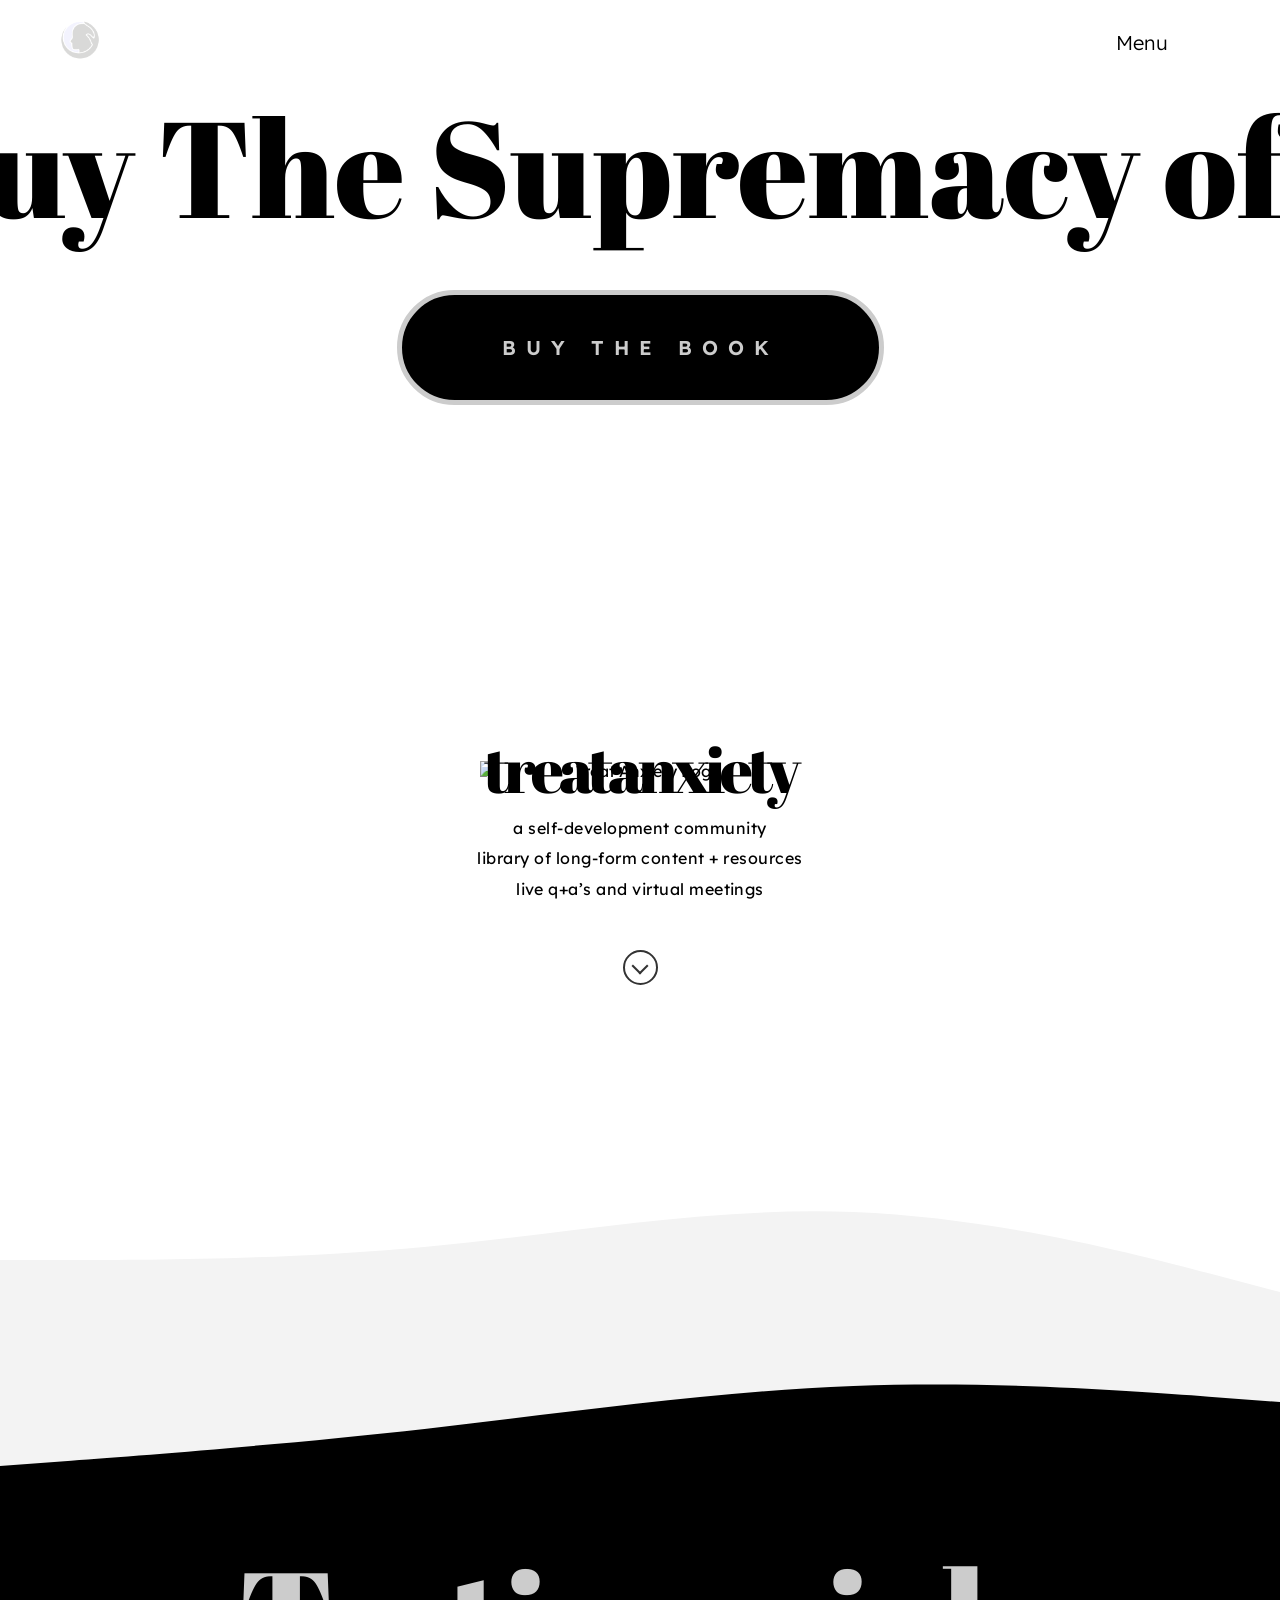
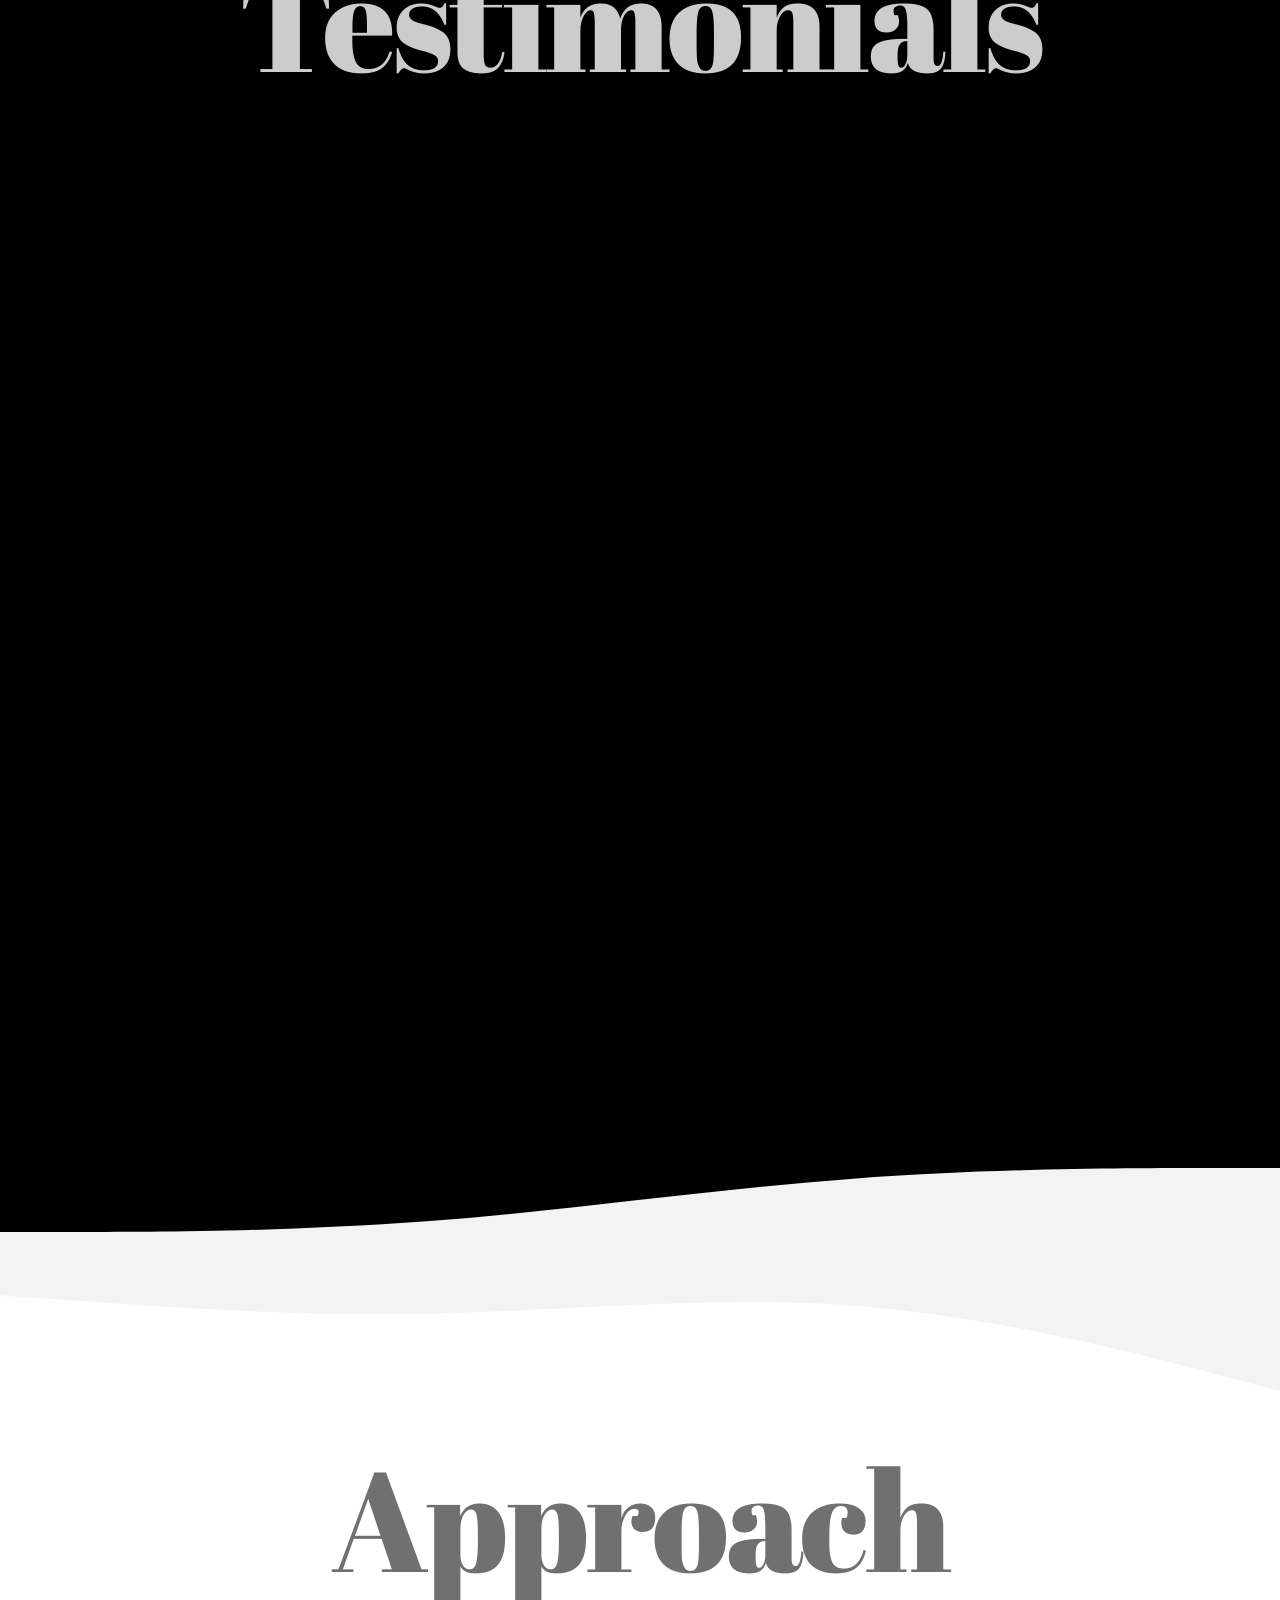
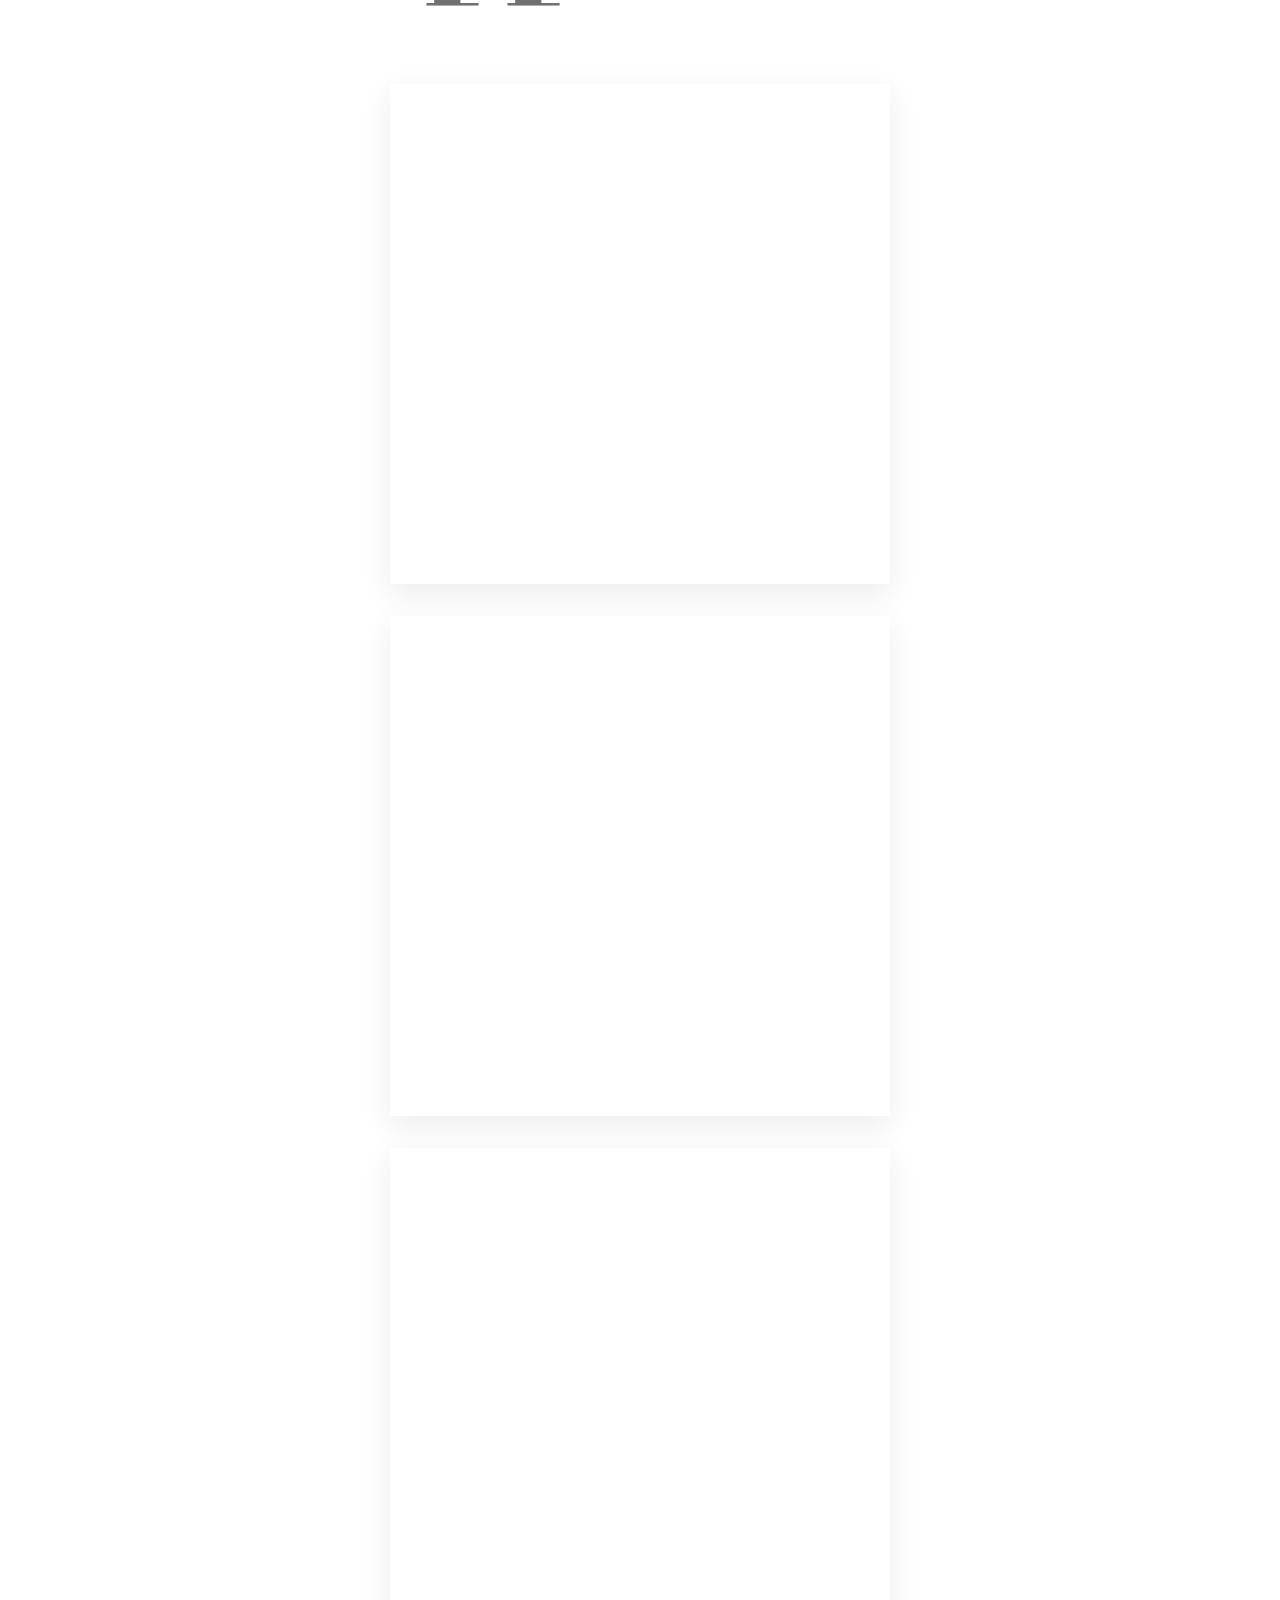
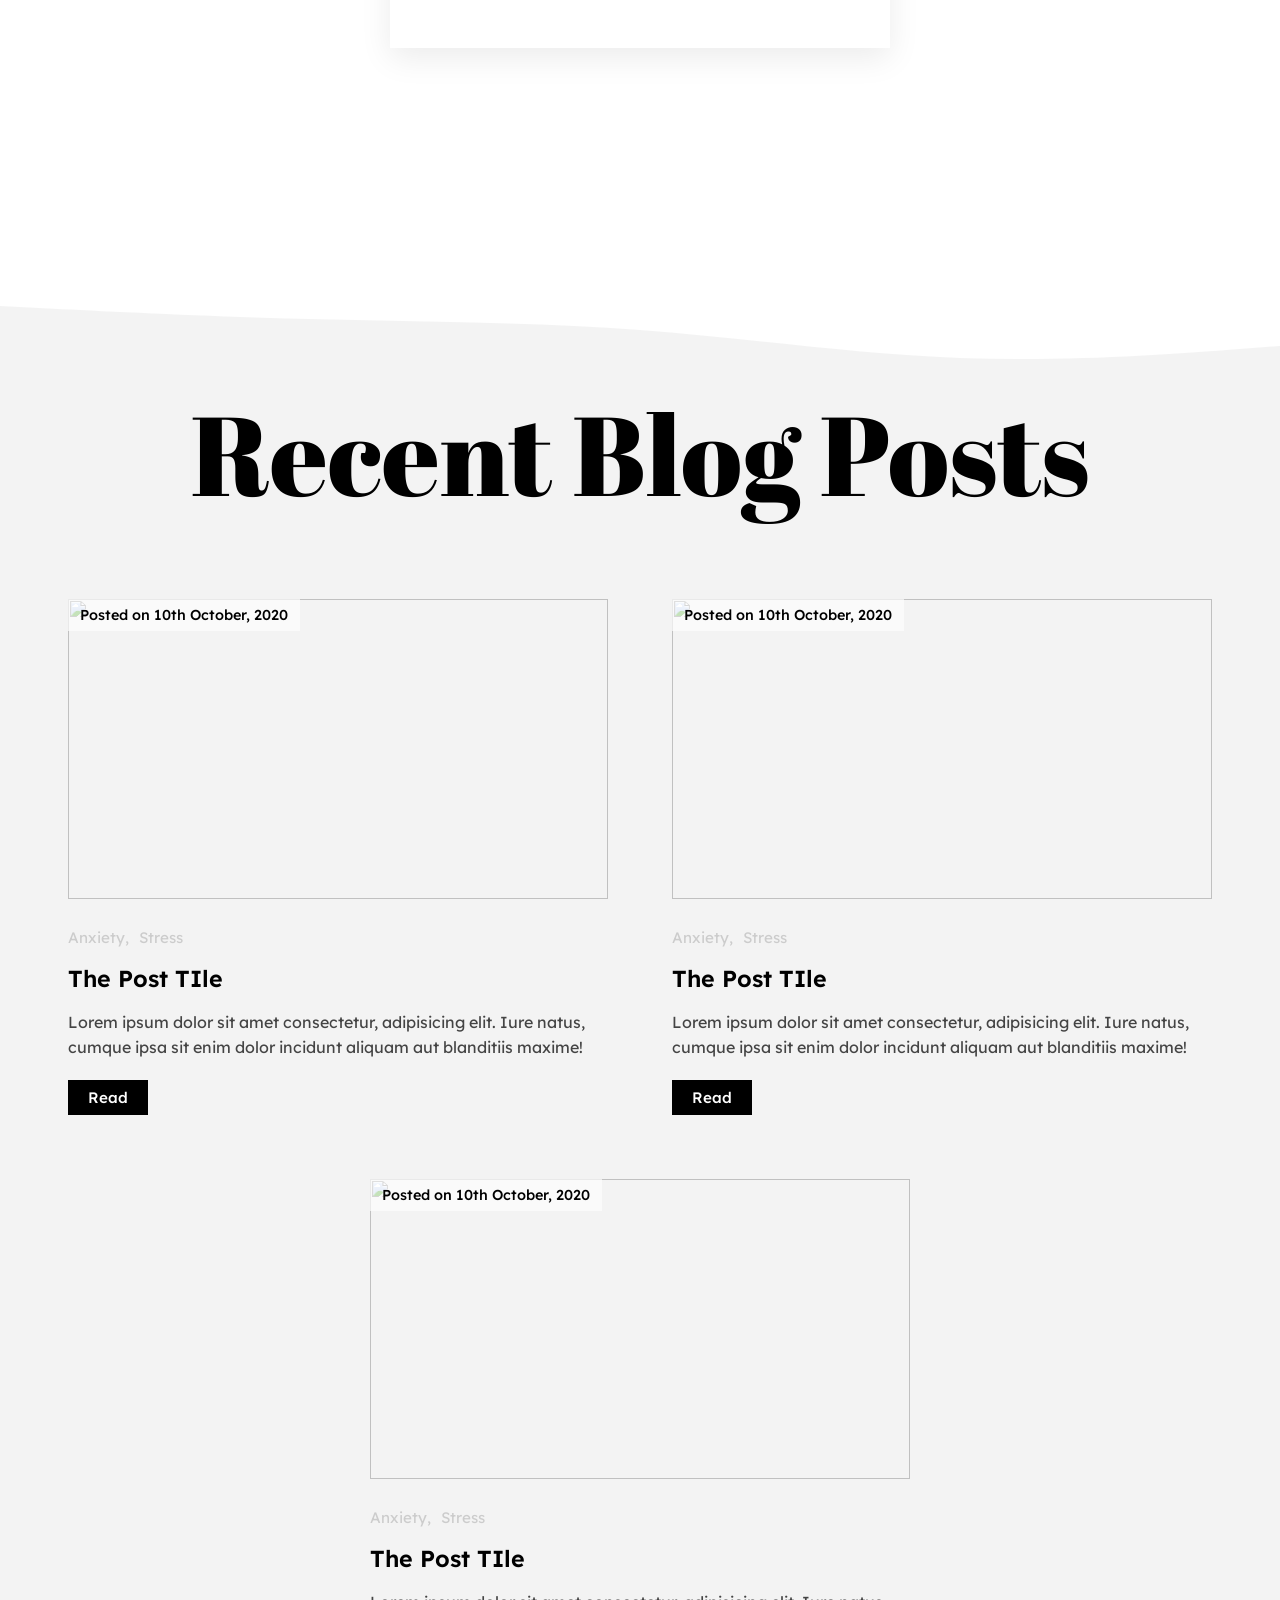
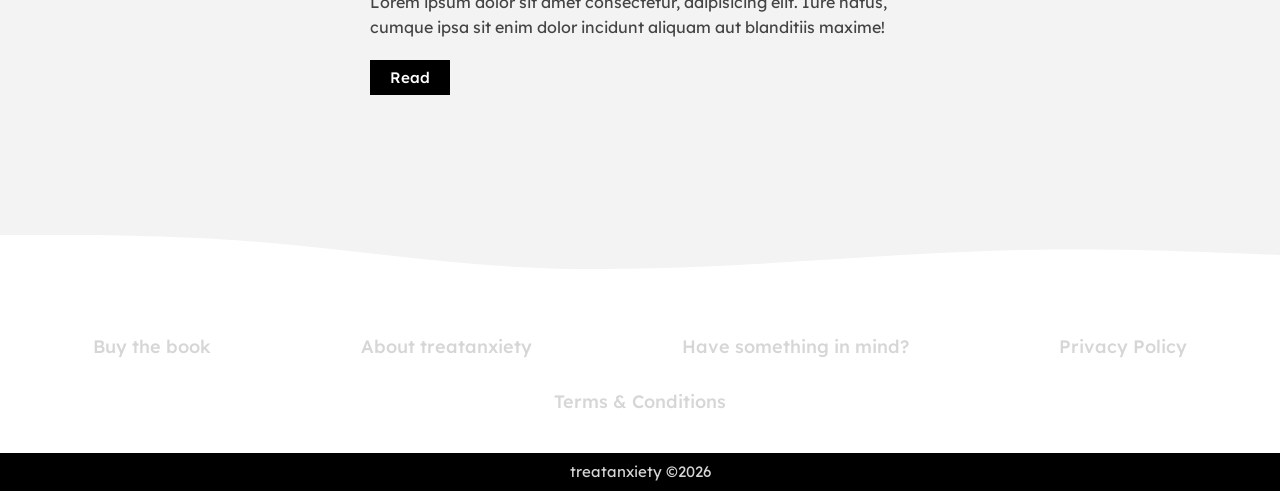
==== commit f7bf6774: "Update index.html" ====
--- a/index.html
+++ b/index.html
@@ -20,7 +20,7 @@
         <div class="wrapper">
             <div class="logo-icon">
                 <a href="/">
-                    <img src="/images/logo/logo-tra.png" alt="">
+                    <img src="logo-tra.png" alt="">
                 </a>
             </div>
 
@@ -482,4 +482,5 @@
 
 </body>
 
-</html>+
+</html>
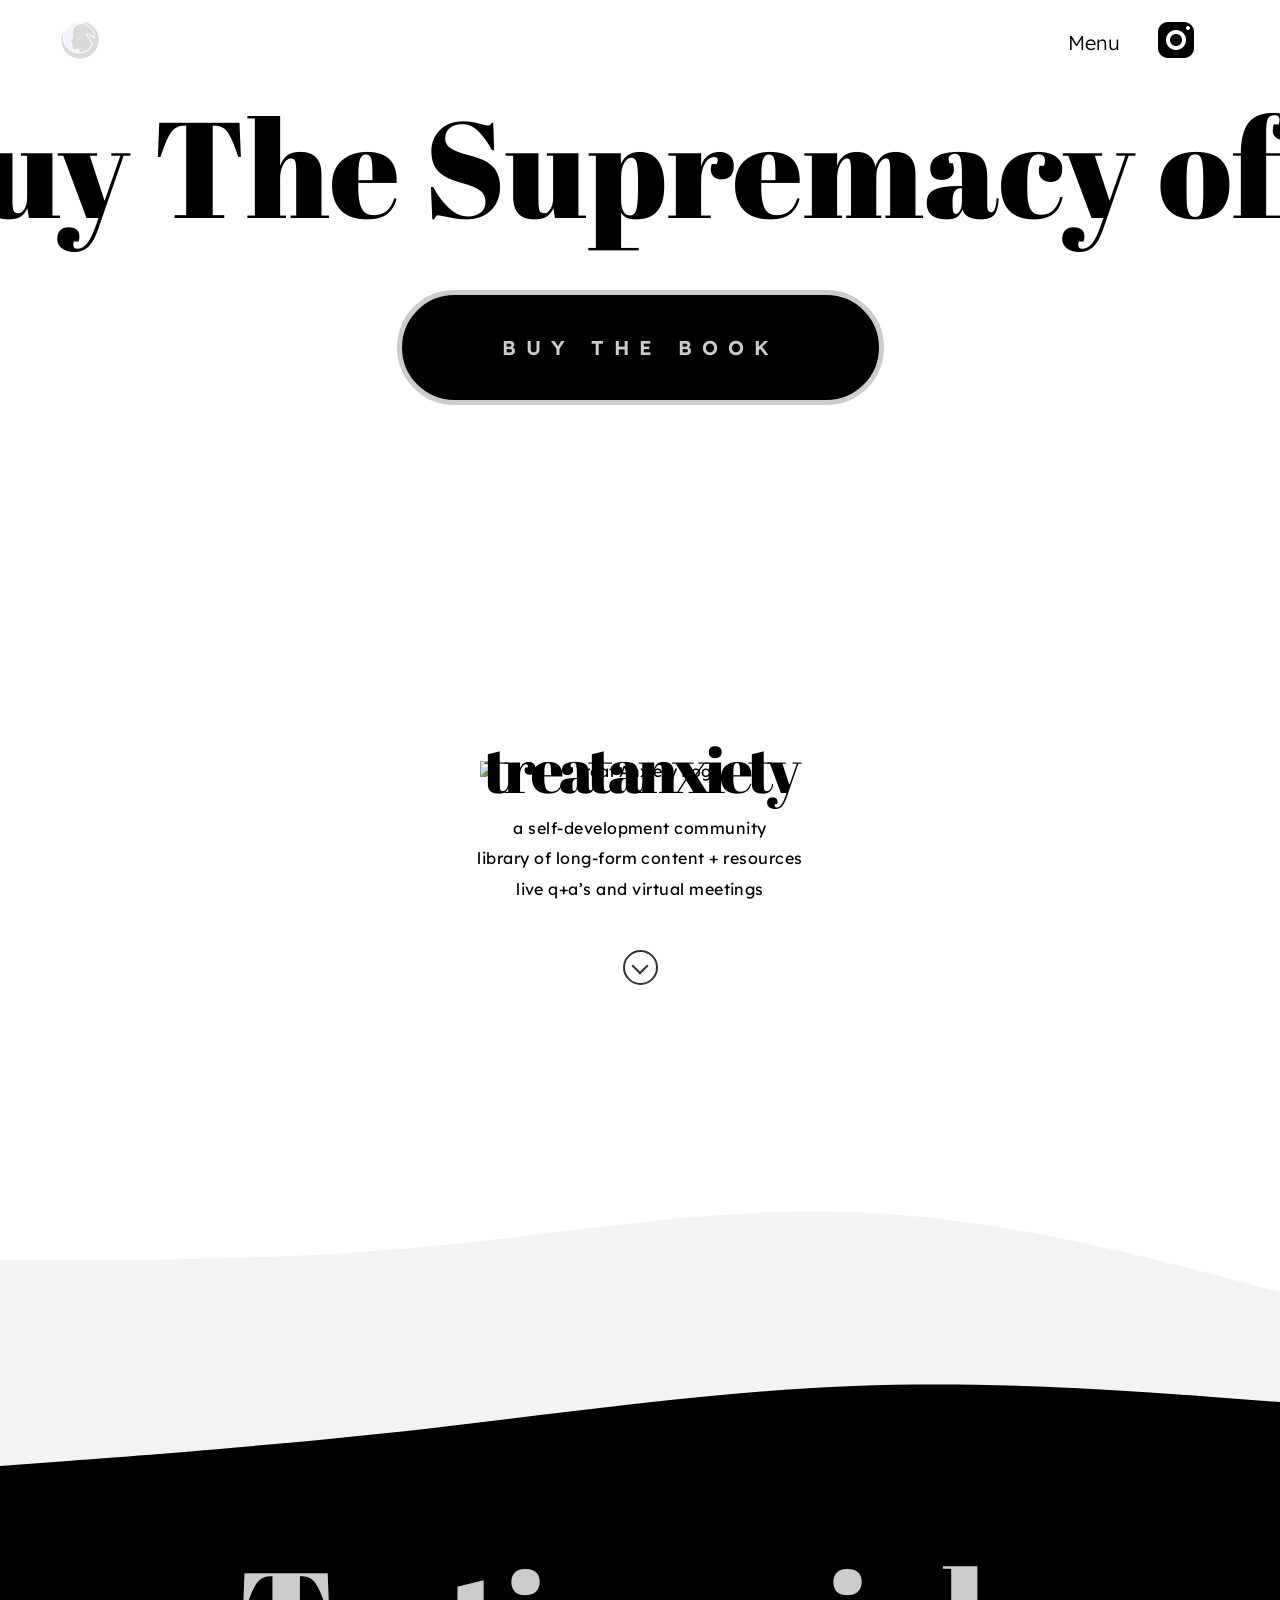
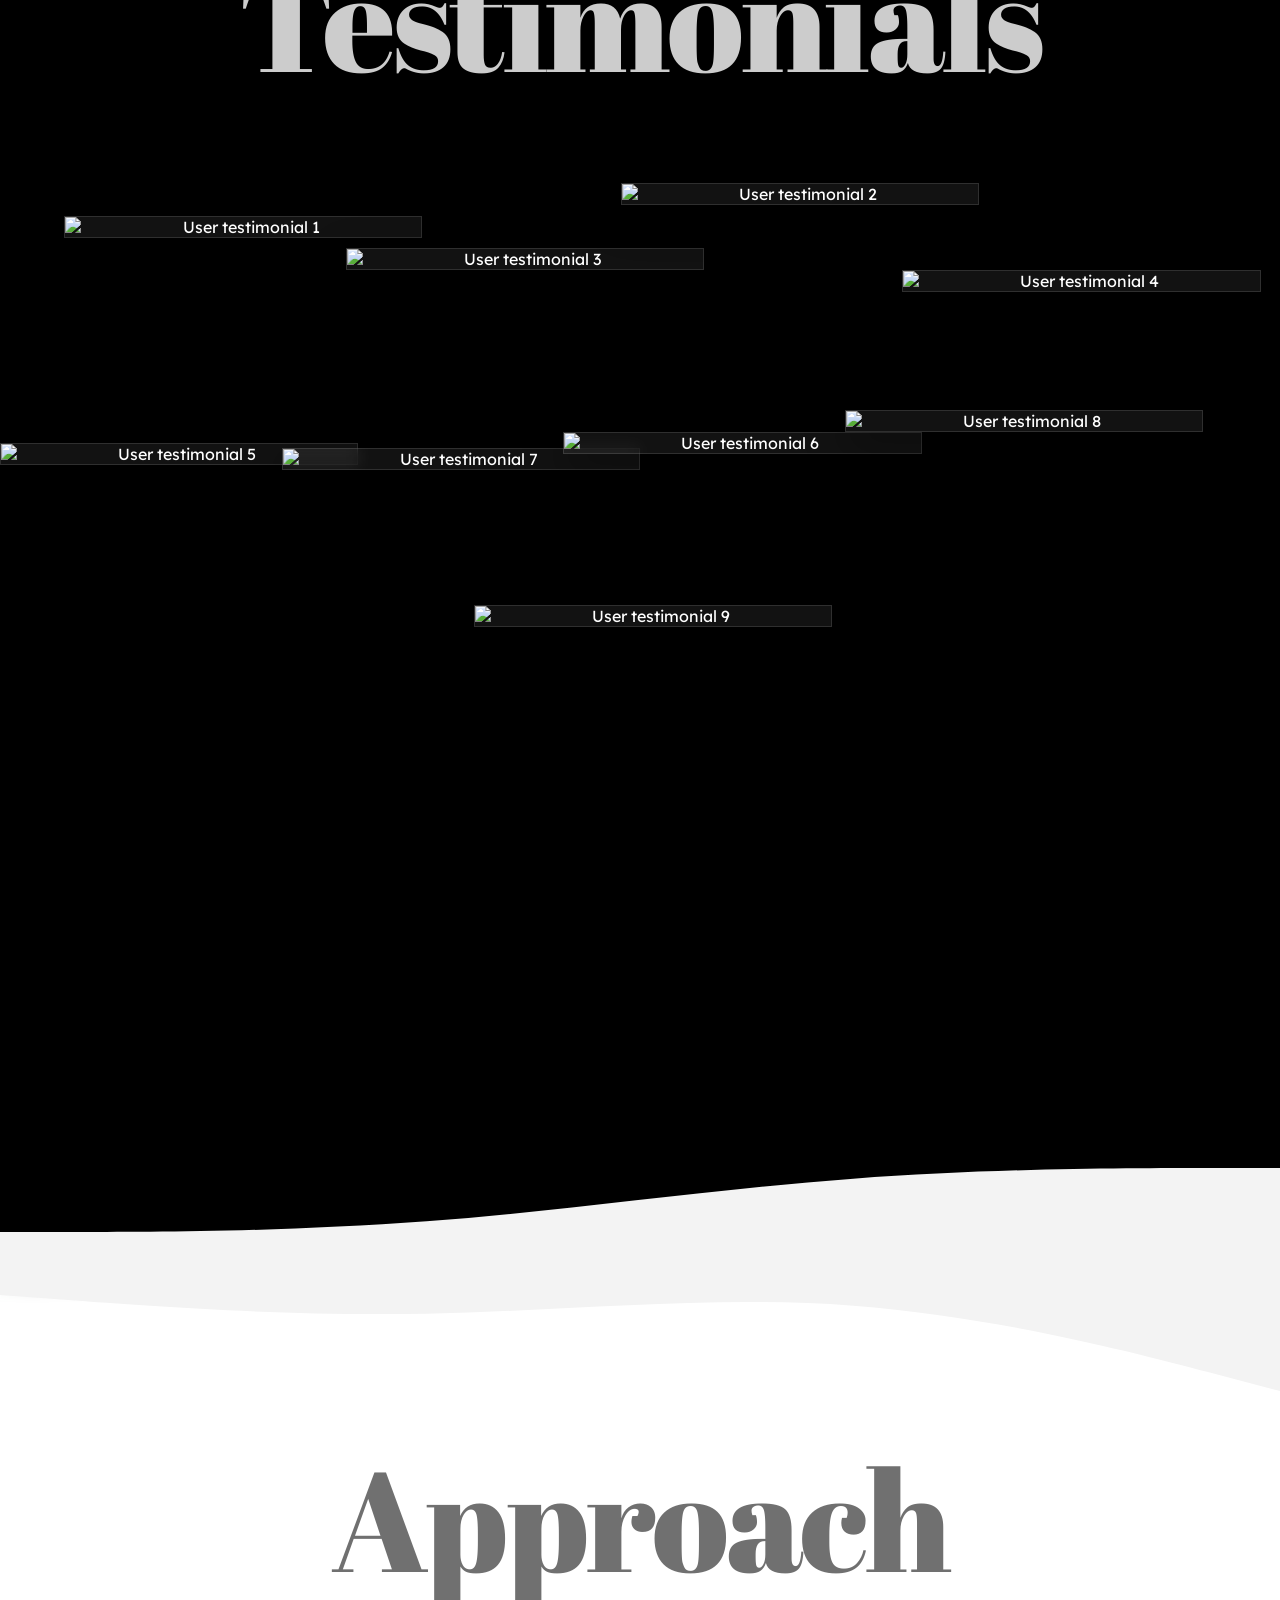
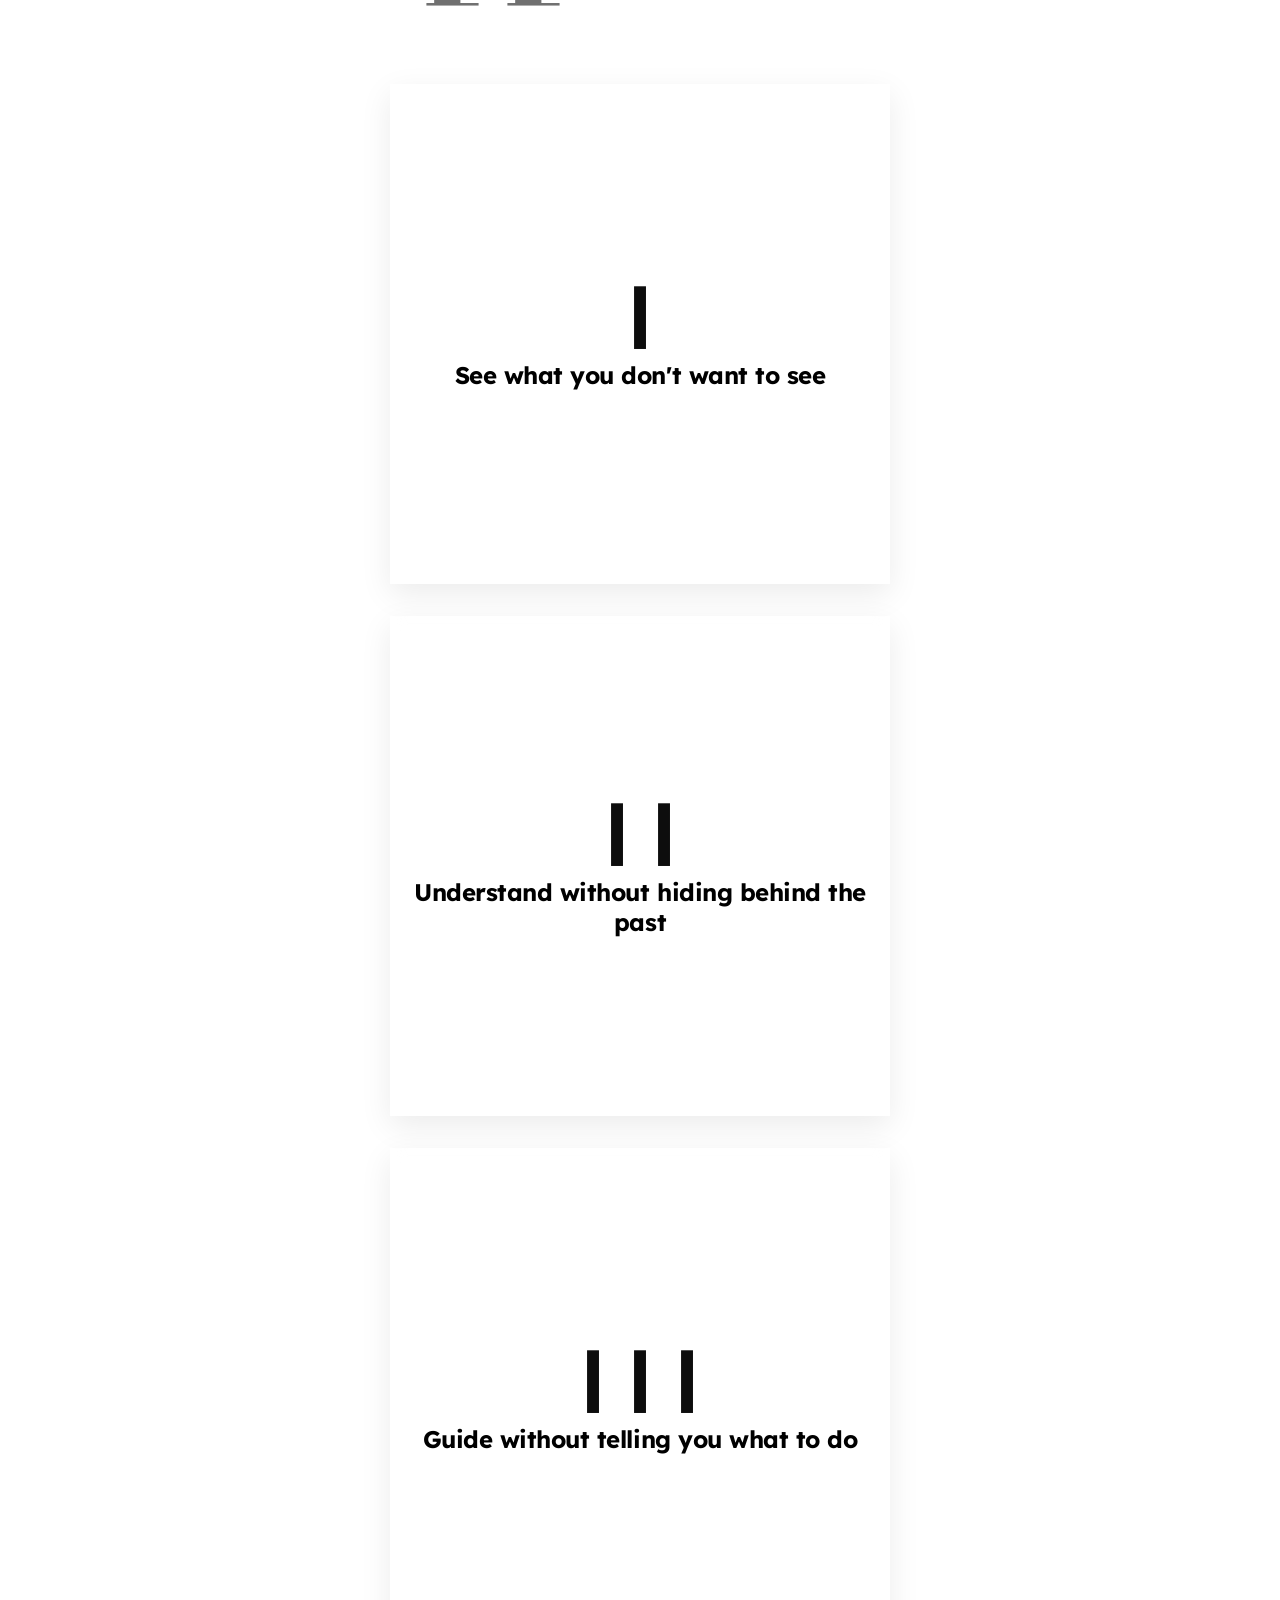
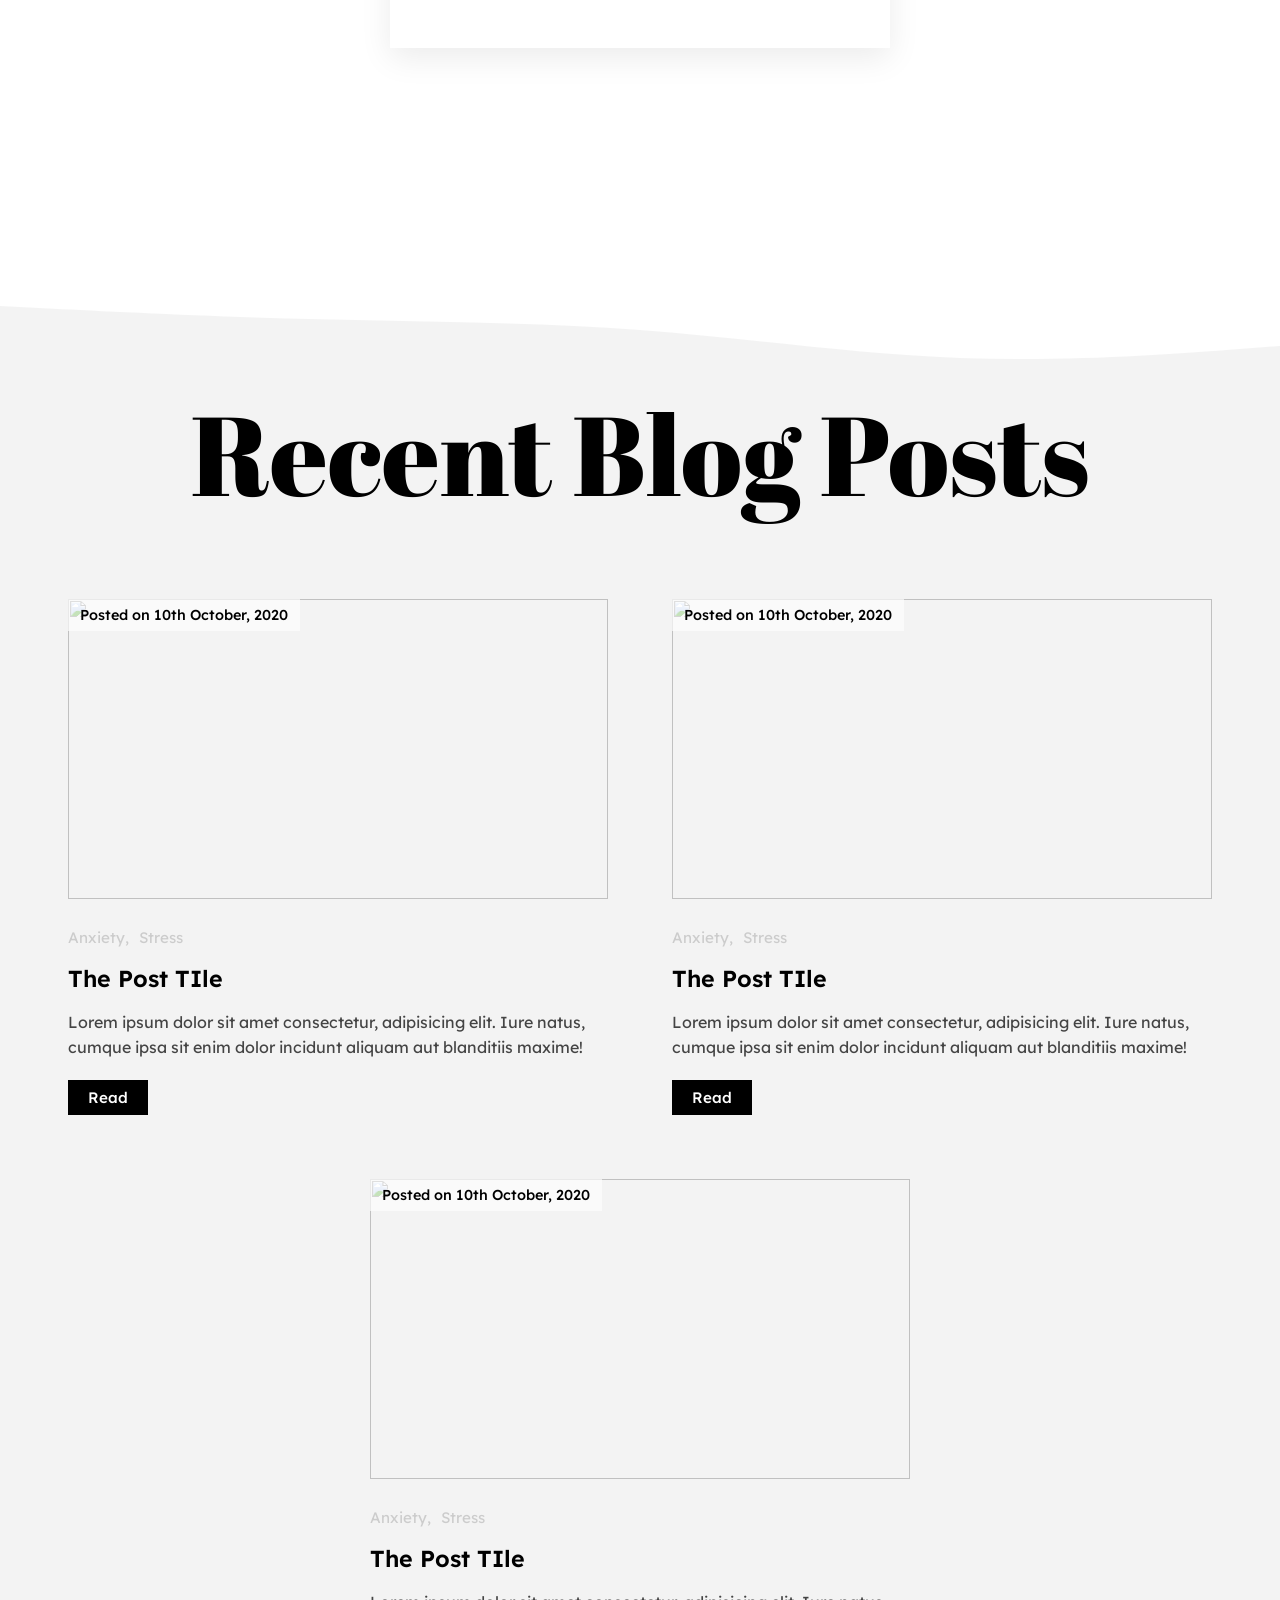
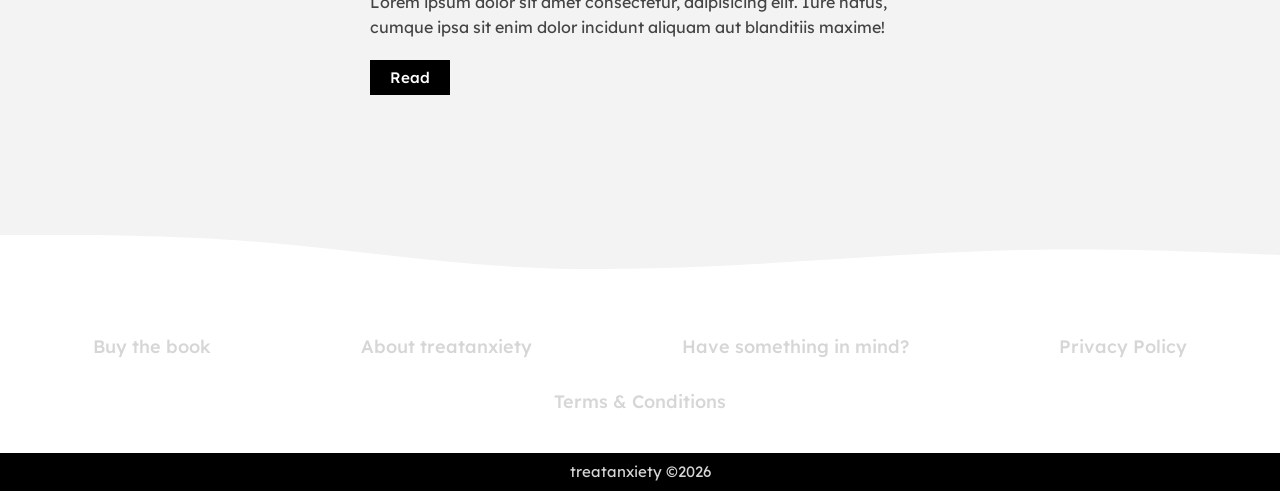
==== commit dcb2810d: "Update index.html" ====
--- a/index.html
+++ b/index.html
@@ -47,12 +47,12 @@
 
 
                 <div class="instagram-icon">
-                    <img src="/images/icons/instagram.png" alt="">
+                    <img src="instagram.png" alt="">
                 </div>
             </div>
 
             <div class="mobile-menu-icon">
-                <img src="images/icons/menu-icon.png" alt="">
+                <img src="menu-icon.png" alt="">
             </div>
 
             <div class="mobile-menu-container">
@@ -65,7 +65,7 @@
                                 <a href="#" class="submenu-trigger">Menu <span class="arrow">›</span></a>
                             </li>
                             <div class="instagram-icon">
-                                <img src="images/icons/instagram.png" alt="Instagram">
+                                <img src="instagram.png" alt="Instagram">
                             </div>
                         </ul>
                     </div>
@@ -87,7 +87,7 @@
             </div>
 
             <div class="menu-close-icon">
-                <img src="images/icons/close.png" alt="Close">
+                <img src="close.png" alt="Close">
             </div>
 
         </div>
@@ -484,3 +484,4 @@
 
 
 </html>
+
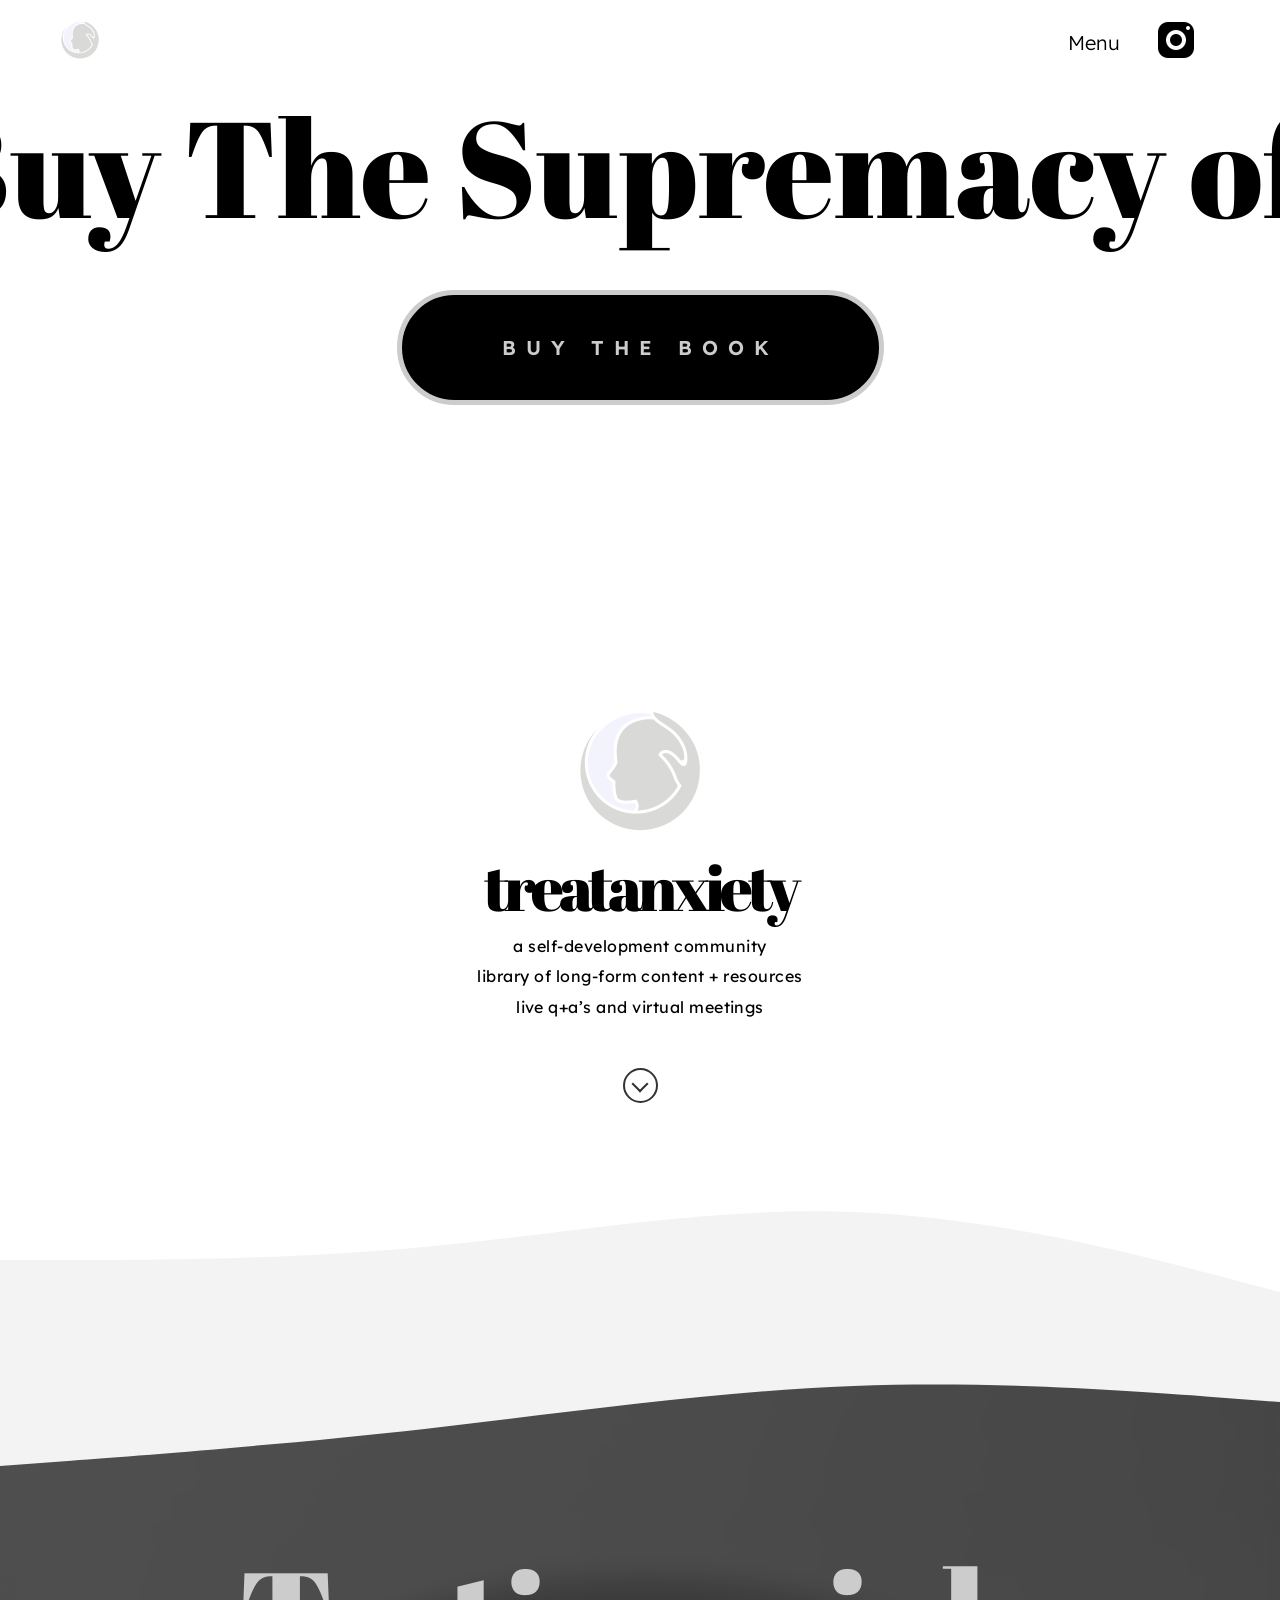
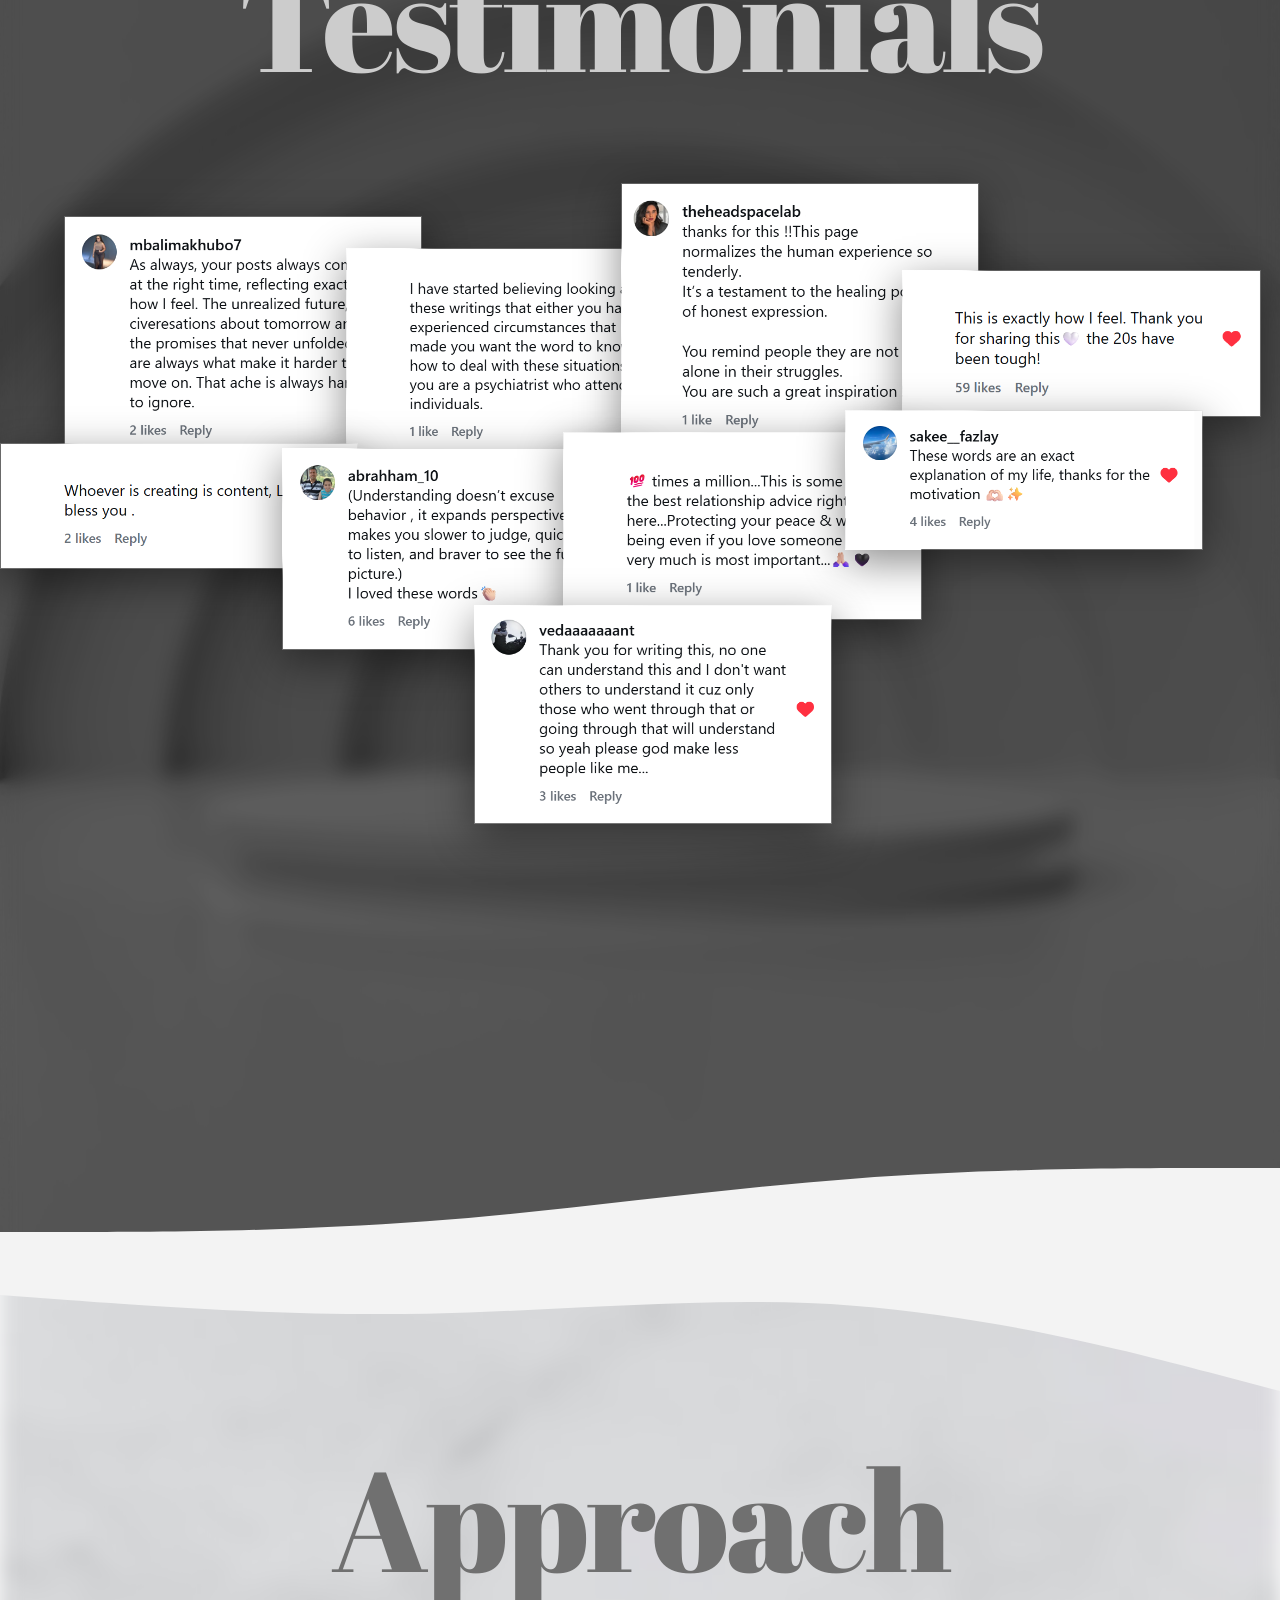
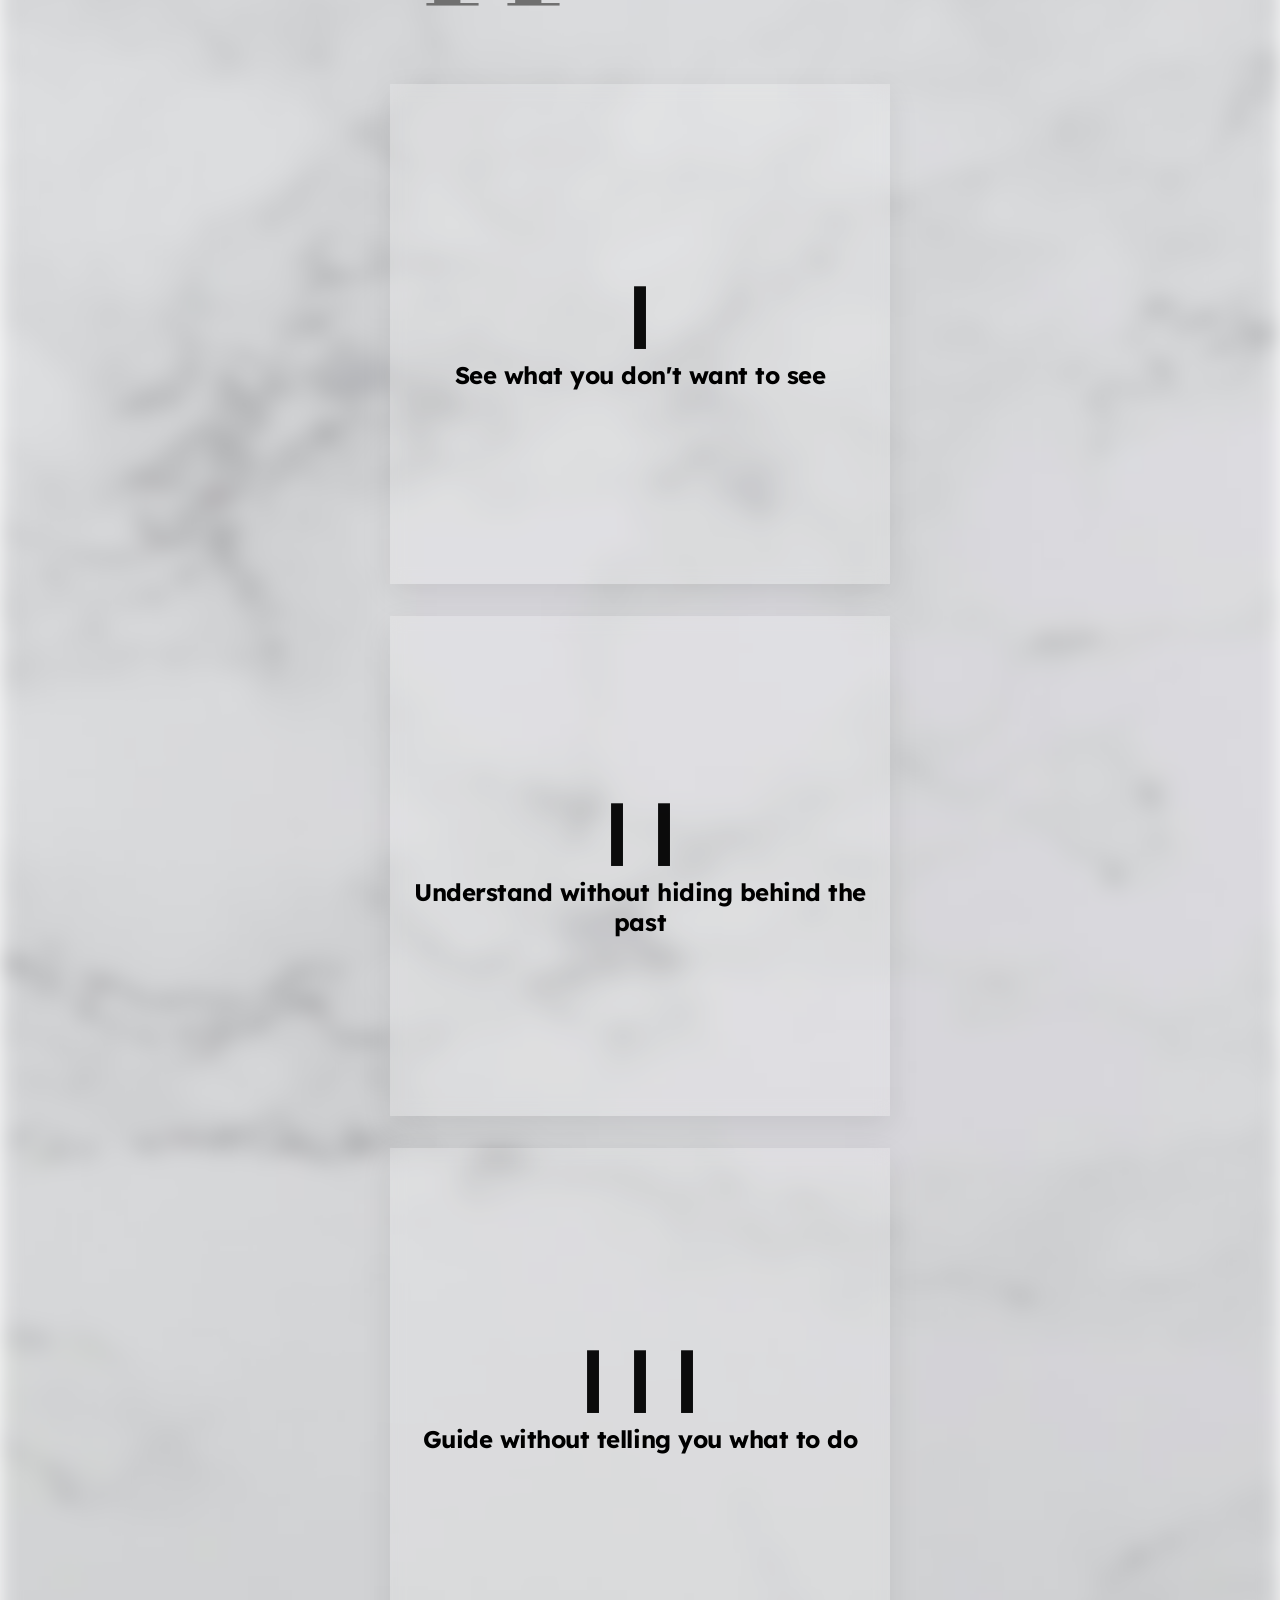
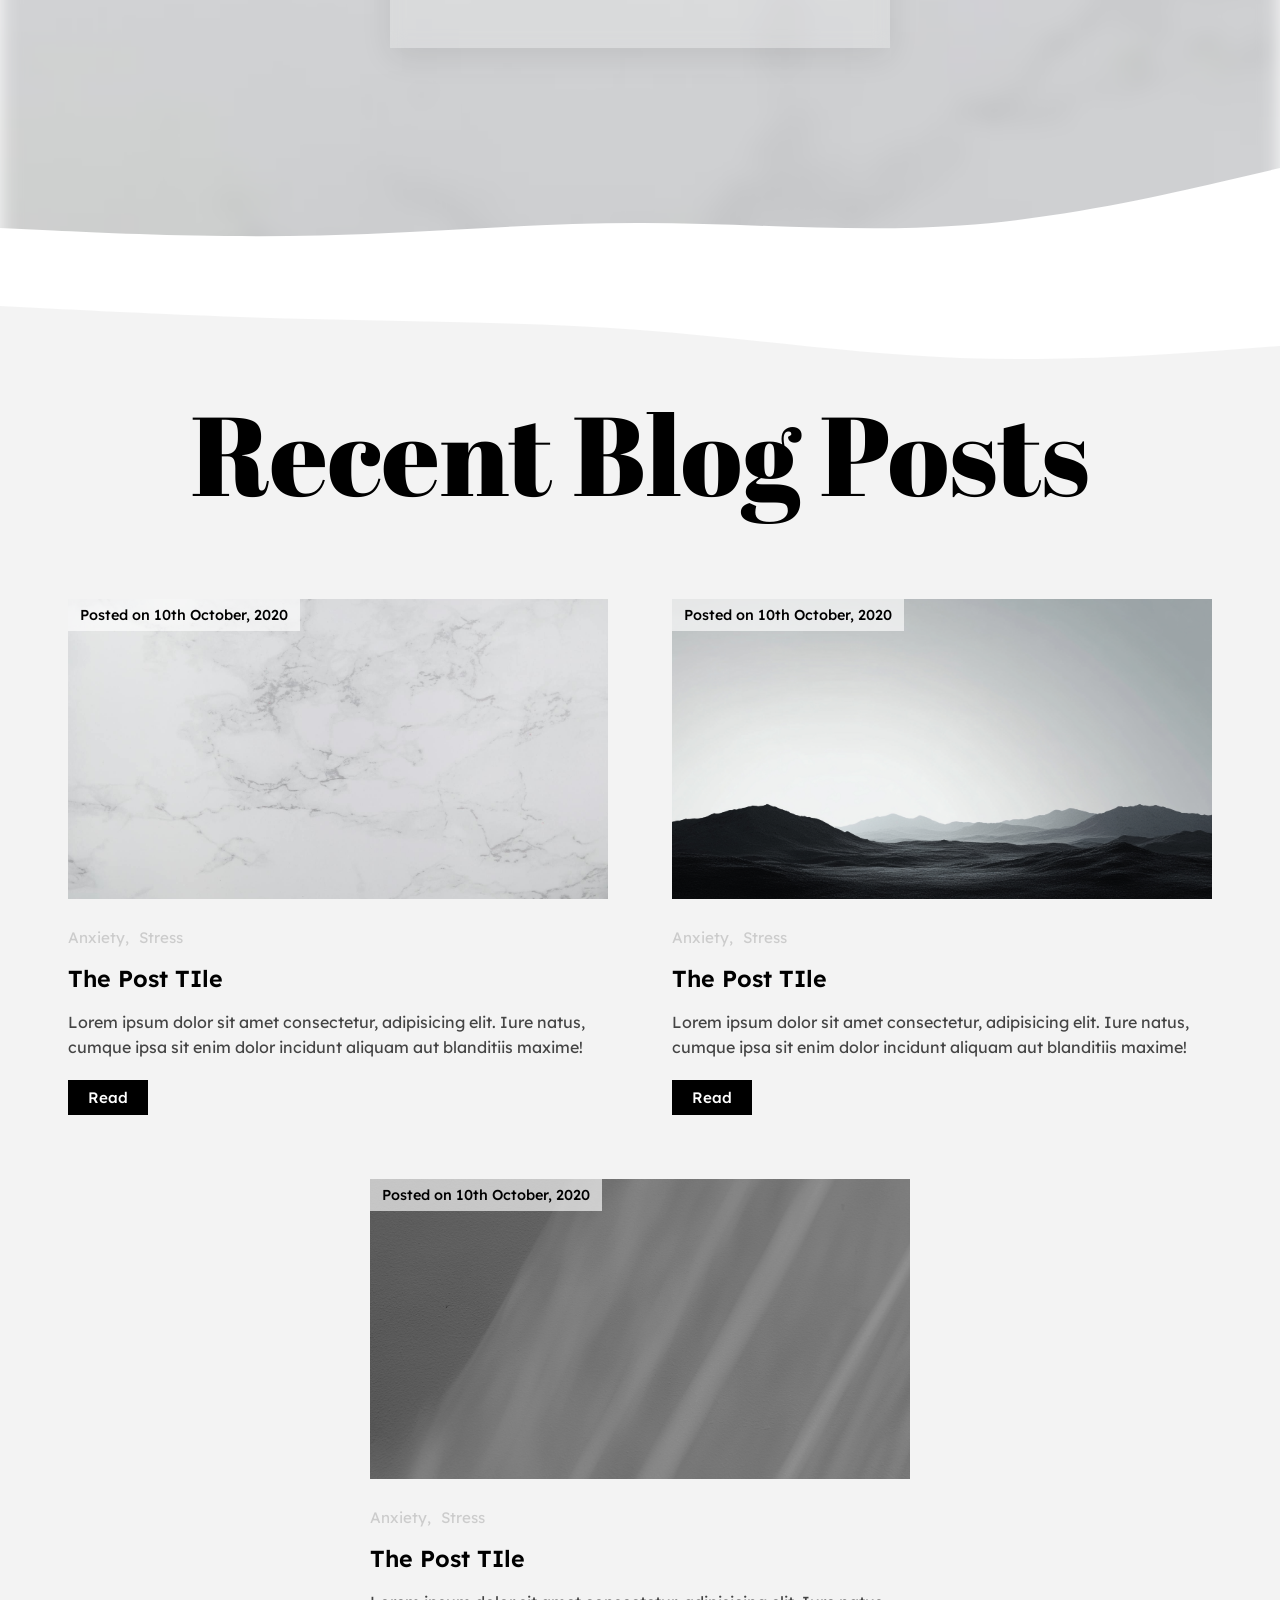
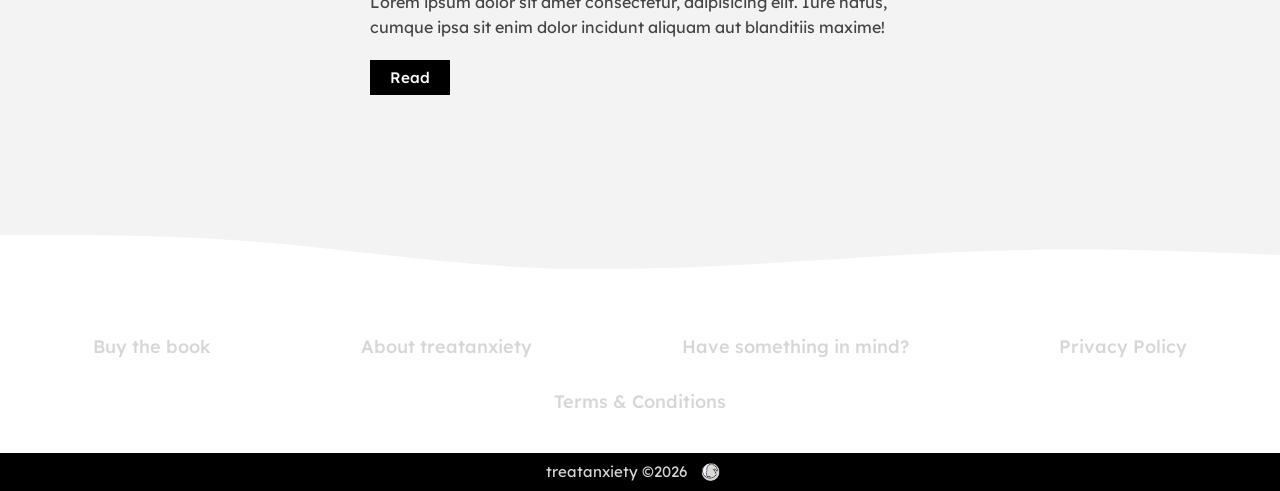
==== commit ad107a29: "Update index.html" ====
--- a/index.html
+++ b/index.html
@@ -97,10 +97,10 @@
     <!-- Book selling when released -->
 
     <main class="hero">
-        <video class="hero-background" autoplay muted loop playsinline aria-hidden="true">
-            <source src="video/book-sell.mov" type="video/mp4">
-
-        </video>
+      <video class="hero-background" autoplay muted loop playsinline aria-hidden="true">
+    <source src="https://res.cloudinary.com/dqyjkrvxf/video/upload/v1770283697/book-sell_gofacg.mp4" type="video/mp4">
+</video>
+
         <div class="content-wrapper">
             <div class="looping-container">
 
@@ -120,14 +120,15 @@
     <section class="about-section">
         <div class="about-background">
 
-            <video class="about-video-background" autoplay muted loop playsinline aria-hidden="true">
-                <source src="video/home-page.mp4" type="video/mp4">
-            </video>
+           <video class="about-video-background" autoplay muted loop playsinline aria-hidden="true">
+    <source src="https://res.cloudinary.com/dqyjkrvxf/video/upload/v1770283952/home-page_f7zci1.mp4" type="video/mp4">
+</video>
+
 
             <div class="content-overlay">
                 <div class="content-inside">
                     <div class="logo-about-wrapper">
-                        <img src="/images/logo/logo-tra.png" alt="Treat Anxiety Logo" class="about-logo">
+                        <img src="logo-tra.png" alt="Treat Anxiety Logo" class="about-logo">
                     </div>
 
                     <h2 class="name">treatanxiety</h2>
@@ -168,51 +169,51 @@
             </svg>
         </div>
         <div class="testimonials-background">
-            <img class="testimonials-bg-image" src="images/img/testimonial.png" alt="Background">
+            <img class="testimonials-bg-image" src="testimonial.png" alt="Background">
 
             <div class="testimonials-content">
                 <h2>Testimonials</h2>
 
                 <div class="quotes-grid">
                     <div class="quote-card">
-                        <img src="images/img/user-testimonials/user1.png" alt="User testimonial 1"
-                            class="testimonial-user-img">
-                    </div>
-
-                    <div class="quote-card">
-                        <img src="images/img/user-testimonials/user2.png" alt="User testimonial 2"
-                            class="testimonial-user-img">
-                    </div>
-
-                    <div class="quote-card">
-                        <img src="images/img/user-testimonials/user3.png" alt="User testimonial 3"
-                            class="testimonial-user-img">
-                    </div>
-
-                    <div class="quote-card">
-                        <img src="images/img/user-testimonials/user4.png" alt="User testimonial 4"
-                            class="testimonial-user-img">
-                    </div>
-
-                    <div class="quote-card">
-                        <img src="images/img/user-testimonials/user5.png" alt="User testimonial 5"
-                            class="testimonial-user-img">
-                    </div>
-
-                    <div class="quote-card">
-                        <img src="images/img/user-testimonials/user6.png" alt="User testimonial 6"
-                            class="testimonial-user-img">
-                    </div>
-                    <div class="quote-card">
-                        <img src="images/img/user-testimonials/user7.png" alt="User testimonial 7"
-                            class="testimonial-user-img">
-                    </div>
-                    <div class="quote-card">
-                        <img src="images/img/user-testimonials/user8.png" alt="User testimonial 8"
-                            class="testimonial-user-img">
-                    </div>
-                    <div class="quote-card">
-                        <img src="images/img/user-testimonials/user9.png" alt="User testimonial 9"
+                        <img src="user1.png" alt="User testimonial 1"
+                            class="testimonial-user-img">
+                    </div>
+
+                    <div class="quote-card">
+                        <img src="user2.png" alt="User testimonial 2"
+                            class="testimonial-user-img">
+                    </div>
+
+                    <div class="quote-card">
+                        <img src="user3.png" alt="User testimonial 3"
+                            class="testimonial-user-img">
+                    </div>
+
+                    <div class="quote-card">
+                        <img src="user4.png" alt="User testimonial 4"
+                            class="testimonial-user-img">
+                    </div>
+
+                    <div class="quote-card">
+                        <img src="user5.png" alt="User testimonial 5"
+                            class="testimonial-user-img">
+                    </div>
+
+                    <div class="quote-card">
+                        <img src="user6.png" alt="User testimonial 6"
+                            class="testimonial-user-img">
+                    </div>
+                    <div class="quote-card">
+                        <img src="user7.png" alt="User testimonial 7"
+                            class="testimonial-user-img">
+                    </div>
+                    <div class="quote-card">
+                        <img src="user8.png" alt="User testimonial 8"
+                            class="testimonial-user-img">
+                    </div>
+                    <div class="quote-card">
+                        <img src="user9.png" alt="User testimonial 9"
                             class="testimonial-user-img">
                     </div>
                 </div>
@@ -238,7 +239,7 @@
 
 
     <div class="approach-container">
-        <img src="images/img/about-background.jpg" alt="Approach section background" class="approach-background-img">
+        <img src="about-background.jpg" alt="Approach section background" class="approach-background-img">
         <div class="wave-approach">
             <svg xmlns="http://www.w3.org/2000/svg" viewBox="0 0 1440 320" preserveAspectRatio="none">
                 <path fill="#f3f3f3" fill-opacity="1"
@@ -373,7 +374,7 @@
                     <div class="blog-thumbnail">
                         <div class="blog-meta">Posted on 10th October, 2020</div>
 
-                        <img src="images/img/about-background.jpg" alt="">
+                        <img src="about-background.jpg" alt="">
                     </div>
 
                     <div class="post-labels">
@@ -394,7 +395,7 @@
                     <div class="blog-thumbnail">
                         <div class="blog-meta">Posted on 10th October, 2020</div>
 
-                        <img src="images/img/about.jpg" alt="">
+                        <img src="about.jpg" alt="">
                     </div>
 
                     <div class="post-labels">
@@ -415,7 +416,7 @@
                     <div class="blog-thumbnail">
                         <div class="blog-meta">Posted on 10th October, 2020</div>
 
-                        <img src="images/img/testimonials-image.png" alt="">
+                        <img src="testimonials-image.png" alt="">
                     </div>
 
                     <div class="post-labels">
@@ -470,7 +471,7 @@
                 <div class="copy-write-bottom">
                     <p>treatanxiety &copy;2026</p>
                     <div class="footer-logo">
-                        <img src="/images/logo/logo-tra.png" alt="">
+                        <img src="logo-tra.png" alt="">
                     </div>
                 </div>
             </div>
@@ -485,3 +486,5 @@
 
 </html>
 
+
+
